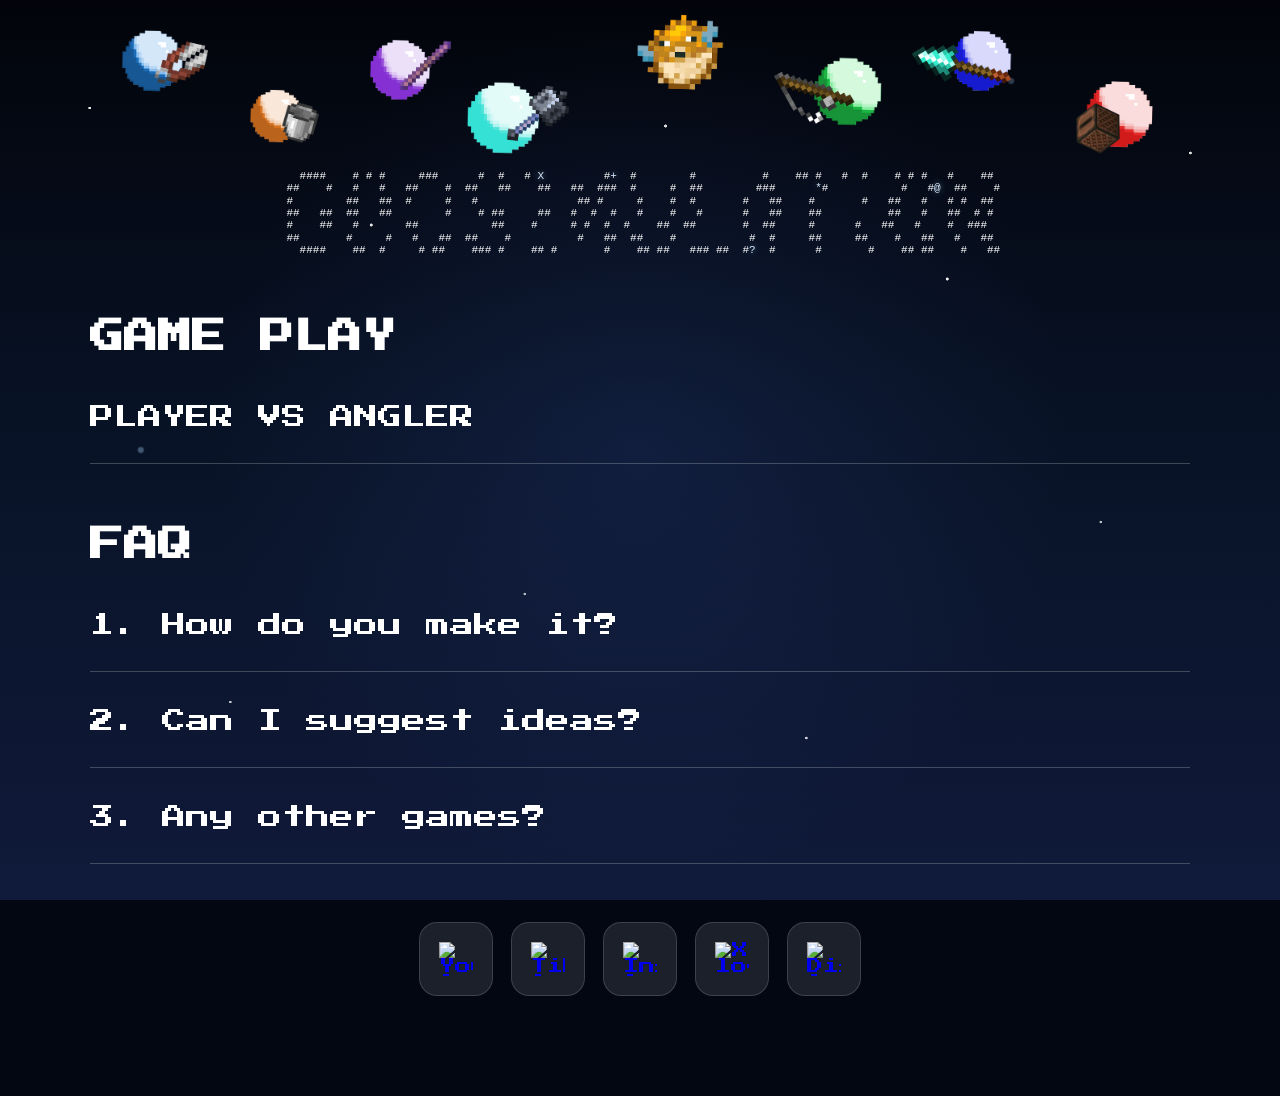
==== index.html @ 0b450ce5 "Update index.html" ====
<!DOCTYPE html>
<html lang="en">
<head>
  <meta charset="UTF-8">
  <meta name="viewport" content="width=device-width, initial-scale=1.0">
  <title>ooosimulation</title>
  <link rel="icon" type="image/png" href="favicon2.png">
  <link rel="preconnect" href="https://fonts.googleapis.com">
  <link rel="preconnect" href="https://fonts.gstatic.com" crossorigin>
  <link href="https://fonts.googleapis.com/css2?family=Press+Start+2P&display=swap" rel="stylesheet">

  <style>
    body {
      margin: 0;
      font-family: 'Press Start 2P', cursive;
      color: white;
      text-align: center;
      min-height: 100vh;
      background-color: #030712;
      background-image:
        radial-gradient(circle at 7% 12%, rgba(255,255,255,0.95) 0 1px, transparent 1.5px),
        radial-gradient(circle at 18% 78%, rgba(255,255,255,0.75) 0 1px, transparent 1.5px),
        radial-gradient(circle at 29% 25%, rgba(255,255,255,0.9) 0 1.2px, transparent 1.8px),
        radial-gradient(circle at 41% 66%, rgba(255,255,255,0.7) 0 1px, transparent 1.6px),
        radial-gradient(circle at 52% 14%, rgba(255,255,255,0.85) 0 1.3px, transparent 1.8px),
        radial-gradient(circle at 63% 82%, rgba(255,255,255,0.8) 0 1px, transparent 1.6px),
        radial-gradient(circle at 74% 31%, rgba(255,255,255,0.95) 0 1.2px, transparent 1.8px),
        radial-gradient(circle at 86% 58%, rgba(255,255,255,0.72) 0 1px, transparent 1.6px),
        radial-gradient(circle at 93% 17%, rgba(255,255,255,0.88) 0 1.1px, transparent 1.7px),
        radial-gradient(circle at 11% 50%, rgba(173,216,255,0.35) 0 2px, transparent 4px),
        radial-gradient(circle at 79% 9%, rgba(173,216,255,0.25) 0 2px, transparent 4px),
        radial-gradient(circle at 50% 50%, rgba(53, 80, 160, 0.18), transparent 55%),
        linear-gradient(to bottom, #02040a 0%, #081225 45%, #101a3a 100%);
      background-repeat: no-repeat;
      background-attachment: fixed;
      overflow-x: hidden;
      position: relative;
    }

    .shooting-star { position: fixed; width: 7px; height: 7px; background: white; border-radius: 50%; box-shadow: 0 0 10px rgba(255,255,255,0.9); opacity: 0; pointer-events: none; z-index: 1; }
    .star-1 { top: 10%; left: 78%; animation: shoot 4.2s linear infinite; animation-delay: 0.8s; }
    .star-2 { top: 22%; left: 35%; animation: shoot 5.1s linear infinite; animation-delay: 2.7s; }
    .star-3 { top: 6%; left: 58%; animation: shoot 6s linear infinite; animation-delay: 4.4s; }

    @keyframes shoot {
      0% { transform: translate(0, 0) scale(0.7); opacity: 0; }
      10% { opacity: 1; }
      35% { transform: translate(-520px, 340px) scale(1); opacity: 1; }
      45% { transform: translate(-620px, 420px) scale(0.9); opacity: 0; }
      100% { transform: translate(-620px, 420px) scale(0.9); opacity: 0; }
    }

    .container { max-width: 1100px; margin: 0 auto; padding: 10px 20px 80px; position: relative; z-index: 2; }
    .moon-image { max-width: 100%; display: block; margin: 0 auto 10px; }
    .ascii-wrap { width: 100%; overflow-x: auto; overflow-y: hidden; margin: 0 auto 52px; text-align: center; -webkit-overflow-scrolling: touch; }
    .ascii-logo { margin: 0 auto; color: #ffffff; text-align: left; white-space: pre; font-family: "Courier New", Courier, monospace; font-size: 11px; line-height: 1.12; display: inline-block; min-width: max-content; }
    .ascii-char { display: inline; color: #ffffff; }
    .ascii-char.glitching { color: #d8ebff; text-shadow: 0 0 6px rgba(170, 220, 255, 0.55); }
    .mobile-logo { display: none; margin: 0 auto 52px; font-size: 18px; line-height: 1.8; color: #ffffff; text-align: center; letter-spacing: 1px; text-shadow: 0 0 8px rgba(180, 220, 255, 0.25); }
    .section-title { font-size: 34px; margin: 58px 0 34px; color: #ffffff; text-align: left; line-height: 1.4; }
    .faq-area { text-align: left; margin-top: 26px; }
    
    details { margin-bottom: 28px; padding-bottom: 24px; border-bottom: 1px solid rgba(255,255,255,0.22); }
    summary { cursor: pointer; font-size: 24px; color: #ffffff; list-style: none; text-align: left; line-height: 1.8; }
    summary::-webkit-details-marker { display: none; }
    .faq-answer { margin-top: 18px; font-size: 15px; line-height: 2.1; color: #dbe4ff; text-align: left; }
    .faq-answer a { color: #ffffff; }

    .links { display: flex; flex-wrap: wrap; gap: 18px; justify-content: center; margin: 58px 0 20px; }
    .icon-link { width: 72px; height: 72px; border-radius: 18px; background: rgba(255,255,255,0.10); border: 1px solid rgba(255,255,255,0.15); display: flex; align-items: center; justify-content: center; text-decoration: none; transition: transform 0.2s ease, background 0.2s ease; }
    .icon-link:hover { transform: translateY(-4px); background: rgba(255,255,255,0.18); }
    .icon-link img { width: 34px; height: 34px; }

    /* ==== 게임 전용 CSS ==== */
    #gameWrapper { 
        width: 100%; max-width: 550px; margin: 20px auto 0; 
        background-color: #000;
        border: 4px solid #FFF; 
        border-radius: 10px;
        font-family: 'Press Start 2P', cursive;
        box-shadow: 0 0 20px rgba(255,255,255,0.15);
        overflow: hidden; 
    }
    #gameContainer { position: relative; width: 100%; display: flex; flex-direction: column; align-items: center; }
    #titleBar { 
        width: 100%; display: flex; justify-content: space-around; align-items: center; 
        background-color: #000; 
        padding: 15px 0; 
        border-bottom: 2px solid #555; 
        letter-spacing: 1px; 
    }
    .title-left { font-size: 18px; color: #22CC44; text-shadow: 2px 2px 0 #000; } 
    .title-vs { font-size: 14px; color: #FFFFFF; }
    .title-right { font-size: 18px; color: #88CCFF; text-shadow: 2px 2px 0 #000; } 
    
    #gameCanvas { 
        background-color: #000; 
        display: block; 
        width: 100%; height: auto; aspect-ratio: 1/1; 
        cursor: crosshair; 
        border: none; 
    }
    
    #statusBar { 
        width: 100%; 
        margin-top: 0; 
        padding: 15px 10px 10px; 
        border-top: 2px solid #555; 
        font-family: 'Press Start 2P', cursive; 
        color: #FFF; text-align: center; 
        display: flex; flex-direction: column; 
        line-height: 1.5; 
        box-sizing: border-box;
    }
    
    .status-hp { font-size: 11px; margin-bottom: 5px; text-shadow: 1px 1px 0 #000; }
    .status-effects { font-size: 9px; color: #CCC; }
    
    #startOverlay { 
        position: absolute; 
        top: 60px; 
        left: 0; width: 100%; height: calc(100% - 115px); 
        background-color: rgba(0, 0, 0, 0.9); 
        display: flex; flex-direction: column; align-items: center; justify-content: center; 
        z-index: 10; 
        border: none; 
        cursor: pointer;
    }
    .start-text { 
        color: #FFF; font-size: 18px; 
        animation: none; 
        text-align: center; line-height: 1.5; 
    }
    .start-sub { color: #BBB; font-size: 12px; margin-top: 20px; text-align: center; line-height: 1.5; padding: 0 10px;}
    
    .pc-only { 
        color: #FF6666; font-size: 14px; margin-top: 30px; letter-spacing: 1px; 
        animation: none; 
    }
    
    .controls-info { 
        color: #AAFFAA; font-size: 12px; margin-top: 30px; line-height: 2; 
        background-color: rgba(255,255,255,0.05); 
        padding: 15px; border-radius: 8px;
    }

    @media (max-width: 768px) {
      .container { padding: 10px 14px 70px; }
      .ascii-logo { font-size: 8px; line-height: 1.08; }
      .section-title { font-size: 26px; }
      summary { font-size: 18px; line-height: 1.7; }
      .faq-answer { font-size: 12px; line-height: 1.9; }
      .title-left, .title-right { font-size: 14px; }
      .start-text { font-size: 14px; }
      .pc-only { font-size: 10px; }
      .controls-info { font-size: 9px; }
    }
    @media (max-width: 480px) {
      .ascii-wrap { display: none; }
      .mobile-logo { display: block; }
      .links { gap: 14px; }
      .icon-link { width: 64px; height: 64px; }
      .icon-link img { width: 30px; height: 30px; }
    }
    @media (prefers-reduced-motion: reduce) {
      .shooting-star { animation: none !important; opacity: 0.4; }
    }
  </style>
</head>
<body>
  <div class="shooting-star star-1"></div>
  <div class="shooting-star star-2"></div>
  <div class="shooting-star star-3"></div>

  <div class="container">
    <img class="moon-image" src="deamoon2.png" alt="Moon image">

    <div class="ascii-wrap">
      <pre class="ascii-logo" id="asciiLogo"></pre>
    </div>

    <div class="mobile-logo">OOOSIMULATION</div>

    <h2 class="section-title">GAME PLAY</h2>
    <div class="faq-area">
      <details id="gameDetails">
        <summary>PLAYER VS ANGLER</summary> 
        <div class="faq-answer">
          <div id="gameWrapper">
            <div id="gameContainer">
                <div id="titleBar">
                    <div class="title-left">STICK (YOU)</div>
                    <div class="title-vs">VS</div>
                    <div class="title-right">ANGLER (CPU)</div>
                </div>
                <div id="startOverlay">
                    <div class="start-text">CLICK TO START</div>
                    <div class="start-sub">Stick VS Angler</div>
                    <div class="pc-only">* CURRENTLY PC ONLY *</div>
                    <div class="controls-info">[WASD]: Move<br><br>[J]: Auto-Charge Attack</div>
                </div>
                <canvas id="gameCanvas" width="550" height="550"></canvas>
                <div id="statusBar"></div>
            </div>
          </div>
        </div>
      </details>
    </div>

    <h2 class="section-title">FAQ</h2>
    <div class="faq-area">
      <details>
        <summary>1. How do you make it?</summary>
        <div class="faq-answer">
          I made it using HTML and JavaScript.
        </div>
      </details>

      <details>
        <summary>2. Can I suggest ideas?</summary>
        <div class="faq-answer">
          Of course. Please share your ideas on my <a href="https://discord.gg/u9Z475AxYY" target="_blank" rel="noopener noreferrer">Discord</a>.
        </div>
      </details>
      
      <details>
        <summary>3. Any other games?</summary>
        <div class="faq-answer">
          Yes, there is. You can play it on <a href="https://discord.gg/u9Z475AxYY" target="_blank" rel="noopener noreferrer">Discord</a>.
        </div>
      </details>
      
    </div>

    <div class="links">
      <a class="icon-link" href="https://www.youtube.com/@OOOsimulation" target="_blank" rel="noopener noreferrer" aria-label="YouTube">
        <img src="https://cdn.simpleicons.org/youtube/white" alt="YouTube logo">
      </a>
      <a class="icon-link" href="https://www.tiktok.com/@ooosimulation" target="_blank" rel="noopener noreferrer" aria-label="TikTok">
        <img src="https://cdn.simpleicons.org/tiktok/white" alt="TikTok logo">
      </a>
      <a class="icon-link" href="https://www.instagram.com/ooosimulation/" target="_blank" rel="noopener noreferrer" aria-label="Instagram">
        <img src="https://cdn.simpleicons.org/instagram/white" alt="Instagram logo">
      </a>
      <a class="icon-link" href="https://x.com/ooosimulation" target="_blank" rel="noopener noreferrer" aria-label="X (Twitter)">
        <img src="https://cdn.simpleicons.org/x/white" alt="X logo">
      </a>
      <a class="icon-link" href="https://discord.gg/u9Z475AxYY" target="_blank" rel="noopener noreferrer" aria-label="Discord">
        <img src="https://cdn.simpleicons.org/discord/white" alt="Discord logo">
      </a>
    </div>
  </div>

  <script>
    // ===== ASCII 텍스트 (코드 들여쓰기 문제를 방지하기 위해 배열 사용) =====
    const asciiText = [
      "  #####    #####    #####    #####   #####  ##   ##  ##   ##  ##        ##    #####  #####   #####   ##   ##",
      " ##   ##  ##   ##  ##   ##  ##   ##    ##   ### ###  ##   ##  ##       ####      ##     ##   ##   ##  ###  ##",
      " ##   ##  ##   ##  ##   ##  ##         ##   #######  ##   ##  ##      ##  ##    ##     ##   ##   ##  #### ##",
      " ##   ##  ##   ##  ##   ##   #####     ##   #######  ##   ##  ##      ######    ##     ##   ##   ##  ## ####",
      " ##   ##  ##   ##  ##   ##      ##    ##   ## # ##  ##   ##  ##      ##  ##    ##     ##   ##   ##  ##  ###",
      " ##   ##  ##   ##  ##   ##  ##   ##    ##   ##   ##  ##   ##  ##      ##  ##    ##     ##   ##   ##  ##   ##",
      "  #####    #####    #####    #####   #####  ##   ##   #####   ######  ##  ##    ##    #####   #####   ##   ##"
    ].join('\n');

    const asciiLogo = document.getElementById('asciiLogo');
    const glitchChars = ['#', '@', '%', '&', '*', '+', '?', 'X'];
    const targets = [];

    // ===== ASCII 빌드 함수 =====
    function buildAscii() {
      asciiLogo.innerHTML = '';
      targets.length = 0;
      for (const ch of asciiText) {
        if (ch === '\n') { 
          asciiLogo.appendChild(document.createTextNode('\n')); 
          continue; 
        }
        const span = document.createElement('span');
        span.className = 'ascii-char'; 
        
        if (ch !== ' ') {
          span.textContent = ' '; // 처음엔 # 부분을 빈칸으로 숨김
          span.dataset.original = ch;
          targets.push(span);
        } else {
          span.textContent = ' '; 
        }
        asciiLogo.appendChild(span);
      }
    }

    // ===== 수정된 글리치 함수 (빈칸 우선 채우기) =====
    function glitchOne() {
      if (window.innerWidth <= 480 || !targets.length) return;
      
      // 아직 '#'이 채워지지 않은(빈칸인) 요소들을 먼저 찾습니다.
      const emptyTargets = targets.filter(t => t.textContent === ' ');
      
      let target;
      if (emptyTargets.length > 0) {
        // 아직 채워지지 않은 빈 공간이 있다면, 그 중에서 우선적으로 랜덤 선택
        target = emptyTargets[Math.floor(Math.random() * emptyTargets.length)];
      } else {
        // 모두 채워졌다면, 전체 중에서 랜덤하게 선택하여 계속해서 글리치 효과 유지
        target = targets[Math.floor(Math.random() * targets.length)];
      }

      const original = target.dataset.original;
      
      target.textContent = glitchChars[Math.floor(Math.random() * glitchChars.length)];
      target.classList.add('glitching');
      
      setTimeout(() => { 
        target.textContent = original; // 원래 글자('#')로 고정
        target.classList.remove('glitching'); 
      }, 40); // 120 -> 40으로 수정되어 애니메이션 스냅 속도 증가
    }

    buildAscii();
    setInterval(() => {
      // 랜덤 호출 횟수를 기존 (2~4회)에서 (6~12회)로 3배 늘려 생성 속도 3배 증가
      const times = Math.random() < 0.5 ? 6 : 12;
      for (let i = 0; i < times; i++) setTimeout(glitchOne, i * 8); // 간격을 줄여 한 프레임 내에 처리
    }, 100);

    // ===== GAME SCRIPT =====
    const canvas = document.getElementById("gameCanvas"), ctx = canvas.getContext("2d");
    const loadImg = s => { let i = new Image(); i.src = s; return i; };
    const stickImg = loadImg("knockback stick.gif"), fishBucketImg = loadImg('fish bucket.png'), snowImg = loadImg('snow.png'), lavaImg = loadImg('lava.png');
    const fishingImg = loadImg('fishing.png'), fishing2Img = loadImg('fishing2.png');
    
    const loadSnd = s => new Audio(s);
    const chargeSound = loadSnd("spear charging.mp3"), hitSound = loadSnd("baseball.mp3"), swingSound = loadSnd("swing.mp3"), throwSound = loadSnd("through2.mp3"), breakSound = loadSnd("break2.mp3"), poisonSound = loadSnd("poison.mp3"), freezeSound = loadSnd("freeze.mp3");
    const anglerMp3 = loadSnd('angler.mp3');
    
    const readySound = loadSnd("ready.mp3");
    const fightSound = loadSnd("fight.mp3");

    let audioCtx;
    function playExternalSound(audioObj, vol) { if(!audioObj) return; let snd = audioObj.cloneNode(); snd.volume = vol; snd.play().catch(e => {}); }
    const playCustomSound = o => { if(o){ o.currentTime=0; o.play().catch(e=>{}); } };
    const stopCustomSound = o => { if(o){ o.pause(); o.currentTime=0; } };
    const playEffectSound = o => { if(o){ let c = o.cloneNode(true); c.volume=1.0; c.play().catch(e=>{}); } };
    const initAudio = () => { if(!audioCtx) audioCtx = new (window.AudioContext || window.webkitAudioContext)(); };

    function playSound(type) {
        if(!audioCtx) return null;
        let osc = audioCtx.createOscillator(), gain = audioCtx.createGain(), t = audioCtx.currentTime;
        const setS = (ty, f1, f2, g1, g2, d) => { osc.type=ty; osc.frequency.setValueAtTime(f1,t); osc.frequency.exponentialRampToValueAtTime(f2,t+d); gain.gain.setValueAtTime(g1,t); gain.gain.exponentialRampToValueAtTime(g2,t+d); };
        if(type==='hit') setS("sawtooth", 250, 50, 0.2, 0.01, 0.1);
        else if(type==='bounce') setS("sine", 200, 80, 0.05, 0.001, 0.1);
        else if(type==='heavyHit') setS("sawtooth", 120, 10, 0.5, 0.01, 0.4);
        else if(type==='death') setS("square", 100, 10, 0.3, 0.01, 0.5);
        osc.connect(gain); gain.connect(audioCtx.destination); osc.start(); osc.stop(t+0.5); return null;
    }

    const defaultSpeed = 2.5, MAX_HP = 100, COLLISION_DMG = 0.7; 
    let frameCount = 0, particles = [], projectiles = [], pools = [], hitStopTimer = 0, collisionCooldown = 0; 
    let isStarted = false, startDelayTimer = 250; 
    let animationId = null;

    let lastTime = 0;
    let accumulator = 0;
    const LOGIC_HZ = 165;
    const logicStep = 1000 / LOGIC_HZ;

    let isGameOver = false;
    let isWin = false;
    let gameStartTime = 0;
    let finalClearTime = 0;
    let unlockedAchievements = []; 

    const keys = { w: false, a: false, s: false, d: false };

    const formatTime = ms => {
        let t = Math.floor(ms);
        let m = Math.floor(t / 60000).toString().padStart(2, '0');
        let s = Math.floor((t % 60000) / 1000).toString().padStart(2, '0');
        let msPart = Math.floor((t % 1000) / 10).toString().padStart(2, '0');
        return `${m}:${s}.${msPart}`;
    };

    const spawnP = (x, y, c, sm, isD) => {
        let cnt = isD ? 50 : 20 * sm; if(isD) playSound('death');
        for(let i=0; i<cnt; i++) particles.push({ x, y, dx:(Math.random()-0.5)*(isD?15:12*sm), dy:(Math.random()-0.5)*(isD?15:12*sm), life:(isD?40:20)+Math.random()*(isD?30:15*sm), size:(Math.random()*(isD?6:4)+2)*sm, color:c||"#FFF" });
    };
    const createHitEffect = (x, y, c=null, sm=1) => spawnP(x,y,c,sm,false);
    const createDeathEffect = (x, y, c) => spawnP(x,y,c,1,true);

    class BucketProjectile {
        constructor(sx,sy,tx,ty,t,tye) { this.x=sx; this.y=sy; this.targetX=tx; this.targetY=ty; this.targetEnemy=t; this.type=tye; let a=Math.atan2(ty-sy,tx-sx); this.speed=5; this.dx=Math.cos(a)*5; this.dy=Math.sin(a)*5; this.spin=0; this.isDead=false; }
        update() { this.x+=this.dx; this.y+=this.dy; this.spin+=0.2; if(Math.hypot(this.targetX-this.x, this.targetY-this.y)<this.speed) { this.isDead=true; pools.push(new BucketPool(this.targetX, this.targetY, this.targetEnemy, this.type)); playEffectSound(breakSound); } }
        draw() { ctx.save(); ctx.translate(this.x, this.y); ctx.rotate(this.spin); let i=this.type===1?fishBucketImg:(this.type===2?snowImg:lavaImg); if(i.complete&&i.naturalWidth>0) ctx.drawImage(i,-42.5,-42.5,85,85); else { ctx.fillStyle=this.type===1?"#4AA0":(this.type===2?"#FFF":"#F40"); ctx.beginPath(); ctx.arc(0,0,42.5,0,Math.PI*2); ctx.fill(); } ctx.restore(); }
    }
    
    class BucketPool {
        constructor(x,y,t,tye) { this.x=x; this.y=y; this.target=t; this.type=tye; this.radius=0; this.life=720; this.pulse=0; this.pixelSize=15; }
        update() {
            this.radius += this.radius<55?3:0.15; this.life--; this.pulse+=0.15; let t=this.target;
            if(t && !t.isDead && !t.isInvincible && this.radius>5 && Math.hypot(t.x-this.x, t.y-this.y) < this.radius+t.radius) {
                if(this.type===1) { t.hp-=0.015; t.poisonTimer=180; } else if(this.type===2) { t.hp-=0.01; t.snowSlowTimer=15; if(t.freezeTimer<=0 && ++t.freezeAccum>55) { t.freezeTimer=120; t.freezeAccum=-40; } } else { t.hp-=0.025; t.burnTimer=180; t.slowTimer=15; }
            }
        }
        draw() {
            if(this.radius<=0.1) return; ctx.save(); ctx.globalAlpha=Math.min(1, this.life/60);
            let cr=Math.max(0.1, this.radius+Math.sin(this.pulse)*2), ps=this.pixelSize, gs=-Math.floor(cr/ps)*ps, ge=Math.floor(cr/ps)*ps;
            for(let px=gs; px<=ge; px+=ps) for(let py=gs; py<=ge; py+=ps) {
                let d=Math.hypot(px,py); if(d<=cr) { let nz=Math.sin(px*0.1+this.pulse)+Math.cos(py*0.1-this.pulse)>0;
                    if(this.type===1) ctx.fillStyle=d<cr*0.3?(nz?"#8F4":"#4A0"):d<cr*0.7?(nz?"#2C4":"#180"):(nz?"#160":"#040");
                    else if(this.type===2) ctx.fillStyle=d<cr*0.3?(nz?"#FFF":"#EEF"):d<cr*0.7?(nz?"#CEF":"#ADF"):(nz?"#8CF":"#5AF");
                    else ctx.fillStyle=d<cr*0.3?(nz?"#FFA":"#FC0"):d<cr*0.7?(nz?"#F80":"#D50"):(nz?"#C20":"#810"); ctx.fillRect(this.x+px, this.y+py, ps, ps);
                }
            } ctx.restore();
        }
    }

    class Ball {
        constructor(x, y, color, darkColor, isBlue) {
            this.x=x; this.y=y; this.isBlue=isBlue; this.dx=isBlue?-defaultSpeed:defaultSpeed; this.dy=(isBlue?-defaultSpeed:defaultSpeed)*0.8;
            this.radius=45; this.color=color; this.darkColor=darkColor; 
            this.hp = isBlue ? 300 : 100;
            this.isDead=false;
            this.electrifiedTimer=0; this.isPinned=false;
            this.angle=Math.atan2(this.dy,this.dx); this.angleToEnemy=0; this.isInvincible=false; this.weapon=null; this.stickState='idle'; this.stickTimer=0; this.stickAngleOffset=Math.PI/4; this.swingTrails=[]; this.freeHandLerp=0; this.isKnockedBack=false; this.bounceCount=0;
            this.poisonTimer=0; this.burnTimer=0; this.slowTimer=0; this.snowSlowTimer=0; this.freezeTimer=0; this.freezeAccum=0; this.activePoisonSound=null; this.activeFreezeSound=null;

            this.triggerAttack = false;

            if (this.isBlue) {
                this.hook = { state: 0, x: this.x, y: this.y, dx: 0, dy: 0, path: [], pauseTimer: 0, life: 0, cooldown: 120 };
                this.hookAngle = Math.random() * Math.PI * 2;
            }
        }
        draw() {
            if(this.isDead) return;
            if(this.weapon==='knockback_stick') {
                let bsa=this.angle+this.stickAngleOffset;
                for(let t of this.swingTrails) { ctx.save(); ctx.globalAlpha=(t.life/15)*0.4; ctx.translate(this.x,this.y); ctx.rotate(t.angle); ctx.translate(0,35); ctx.rotate(Math.PI/4); ctx.drawImage(stickImg,5,-120,110,110); ctx.restore(); }
                ctx.save(); ctx.translate(this.x, this.y); ctx.rotate(bsa); 
                if(this.stickState==='charging') {
                    let cr=this.stickTimer/180; ctx.shadowColor="#B040FF"; ctx.shadowBlur=15+cr*30; ctx.beginPath(); ctx.arc(80,35,15+Math.random()*25*cr,0,Math.PI*2); ctx.fillStyle=`rgba(180,50,255,${cr*0.8})`; ctx.fill(); ctx.lineWidth=2;
                    for(let i=0;i<5;i++) { let ea=Math.random()*Math.PI*2, ed=70-cr*50; ctx.beginPath(); ctx.moveTo(80+Math.cos(ea)*ed, 35+Math.sin(ea)*ed); ctx.lineTo(80,35); ctx.strokeStyle=`rgba(220,100,255,${Math.random()*cr})`; ctx.stroke(); }
                } else ctx.shadowBlur=0;
                ctx.save(); ctx.translate(0,35); ctx.rotate(Math.PI/4); ctx.drawImage(stickImg,5,-120,110,110); ctx.restore();
                ctx.fillStyle=this.color; ctx.strokeStyle=this.darkColor; ctx.lineWidth=3; ctx.beginPath(); ctx.arc(45,35,12,0,Math.PI*2); ctx.fill(); ctx.stroke(); ctx.beginPath(); ctx.arc(45+(75-45)*this.freeHandLerp, -35+(35+35)*this.freeHandLerp, 12, 0, Math.PI*2); ctx.fill(); ctx.stroke(); ctx.restore(); 
            }
            ctx.save(); ctx.translate(this.x, this.y); 
            if(this.poisonTimer>0) { ctx.shadowBlur=20; ctx.shadowColor="#4A0"; ctx.fillStyle="rgba(68,170,0,0.4)"; ctx.beginPath(); ctx.arc(0,0,this.radius+6,0,Math.PI*2); ctx.fill(); ctx.shadowBlur=0; }
            ctx.save(); ctx.rotate(this.angle); ctx.beginPath(); ctx.arc(0,0,this.radius,0,Math.PI*2); ctx.fillStyle=this.color; ctx.fill(); ctx.lineWidth=3; ctx.strokeStyle=this.darkColor; ctx.stroke(); ctx.closePath();
            if(this.burnTimer>0 && frameCount%10<5) { ctx.fillStyle="rgba(255,136,0,0.4)"; ctx.beginPath(); ctx.arc(0,0,this.radius,0,Math.PI*2); ctx.fill(); }
            
            ctx.rotate(-this.angle); ctx.font="14px 'Press Start 2P', cursive"; ctx.textAlign="center"; ctx.textBaseline="middle"; ctx.lineWidth=3; ctx.strokeStyle="#000"; let dHp=Math.ceil(Math.max(this.hp,0)); ctx.strokeText(dHp,0,0); ctx.fillStyle="#FFF"; ctx.fillText(dHp,0,0); ctx.restore(); 
            ctx.restore(); 
            
            if(this.electrifiedTimer>0) {
                ctx.save(); ctx.translate(this.x, this.y); ctx.shadowBlur=15; ctx.shadowColor='#ffa'; ctx.strokeStyle='#fff';
                if(Math.random()>0.3) for(let i=0;i<4;i++) {
                    let ow=Math.random()*2+1, cx=(Math.random()-0.5)*this.radius*1.8, cy=(Math.random()-0.5)*this.radius*1.8, p=[{x:cx,y:cy}];
                    for(let j=0;j<3;j++){ cx+=(Math.random()-0.5)*40; cy+=(Math.random()-0.5)*40; p.push({x:cx,y:cy}); }
                    const dl = (w,c) => { ctx.beginPath(); ctx.lineWidth=w; ctx.strokeStyle=c; ctx.moveTo(p[0].x,p[0].y); for(let k=1;k<p.length;k++) ctx.lineTo(p[k].x,p[k].y); ctx.stroke(); };
                    dl(ow,'#fff'); dl(ow*0.45,'#ff0');
                }
                if(Math.random()>0.5){ ctx.globalCompositeOperation="lighter"; ctx.fillStyle="rgba(255,255,100,0.15)"; ctx.beginPath(); ctx.arc(0,0,this.radius+Math.random()*15,0,Math.PI*2); ctx.fill(); } ctx.restore();
            }
            if(this.freezeTimer>0) {
                ctx.save(); ctx.translate(this.x, this.y); ctx.fillStyle="rgba(150,220,255,0.75)"; ctx.strokeStyle="#FFF"; ctx.lineWidth=3; ctx.beginPath(); let r=this.radius+18; ctx.moveTo(0,-r*1.1); ctx.lineTo(r*0.6,-r*0.8); ctx.lineTo(r*1.1,-r*0.2); ctx.lineTo(r*0.9,r*0.5); ctx.lineTo(r*0.5,r*1.1); ctx.lineTo(-r*0.4,r*0.9); ctx.lineTo(-r*1.0,r*0.3); ctx.lineTo(-r*0.8,-r*0.6); ctx.closePath(); ctx.fill(); ctx.stroke();
                ctx.lineWidth=1.5; ctx.strokeStyle="rgba(255,255,255,0.6)"; ctx.beginPath(); ctx.moveTo(0,-r*1.1); ctx.lineTo(0,0); ctx.stroke(); ctx.beginPath(); ctx.moveTo(r*1.1,-r*0.2); ctx.lineTo(0,0); ctx.stroke(); ctx.beginPath(); ctx.moveTo(-r*1.0,r*0.3); ctx.lineTo(0,0); ctx.stroke(); ctx.restore();
            }

            if (this.isBlue) {
                let tipOffAngle = this.hookAngle - 0.25; 
                let tipX = this.x + Math.cos(tipOffAngle) * 75; 
                let tipY = this.y + Math.sin(tipOffAngle) * 75;
                
                if (this.hook && this.hook.state !== 0) {
                    ctx.beginPath(); ctx.moveTo(tipX, tipY);
                    for(let i = 0; i < this.hook.path.length; i++) { ctx.lineTo(this.hook.path[i].x, this.hook.path[i].y); }
                    ctx.lineTo(this.hook.x, this.hook.y);
                    ctx.strokeStyle = "#FFF"; ctx.lineWidth = 2; ctx.stroke();
                    ctx.beginPath(); ctx.arc(this.hook.x, this.hook.y, 11, 0, Math.PI * 2);
                    ctx.fillStyle = "#AAA"; ctx.fill(); ctx.lineWidth = 2; ctx.strokeStyle = "#000"; ctx.stroke();
                }

                ctx.save(); ctx.translate(this.x, this.y); ctx.rotate(this.hookAngle);
                ctx.save(); ctx.translate(15, -25); ctx.rotate(Math.PI / 8);
                let rodSize = 85; 
                let img = (this.hook && this.hook.state === 0) ? fishingImg : fishing2Img;
                if (img.complete && img.naturalWidth > 0) { 
                    ctx.rotate(Math.PI / 4); ctx.drawImage(img, 0, -rodSize, rodSize, rodSize); 
                } else { ctx.fillStyle = "#A52A2A"; ctx.fillRect(0, -rodSize, 4, rodSize); }
                ctx.restore(); ctx.restore();
            }
        }
        update(enemy) {
            if(this.hp<=0 && !this.isDead) {
                this.isDead=true; if(this.stickState==='charging') stopCustomSound(chargeSound);
                if(this.activePoisonSound){ this.activePoisonSound.pause(); this.activePoisonSound=null; } if(this.activeFreezeSound){ this.activeFreezeSound.pause(); this.activeFreezeSound=null; }
                createDeathEffect(this.x, this.y, this.color); return; 
            }
            if(this.isDead) return;

            if(enemy && !enemy.isDead) { this.isInvincible=false; }
            else {
                this.angleToEnemy+=0.02; this.isInvincible=true; this.poisonTimer=this.burnTimer=this.slowTimer=this.snowSlowTimer=this.freezeTimer=this.freezeAccum=0;
                if(this.activePoisonSound){ this.activePoisonSound.pause(); this.activePoisonSound.currentTime=0; this.activePoisonSound=null; }
                if(this.activeFreezeSound){ this.activeFreezeSound.pause(); this.activeFreezeSound.currentTime=0; this.activeFreezeSound=null; }
            }

            for(let i=this.swingTrails.length-1; i>=0; i--) if(--this.swingTrails[i].life<=0) this.swingTrails.splice(i,1);
            if(this.poisonTimer>0) {
                this.poisonTimer--; if(!this.isInvincible) this.hp-=0.015;
                if(frameCount%6===0) particles.push({x:this.x+(Math.random()-0.5)*this.radius*1.5, y:this.y+(Math.random()-0.5)*this.radius, dx:(Math.random()-0.5), dy:-1.5-Math.random()*1.5, life:25+Math.random()*10, size:Math.random()*5+3, color:"rgba(68,170,0,0.8)"});
                if(!this.activePoisonSound) { this.activePoisonSound=poisonSound.cloneNode(); this.activePoisonSound.loop=true; this.activePoisonSound.play().catch(e=>{}); }
            } else if(this.activePoisonSound) { this.activePoisonSound.pause(); this.activePoisonSound.currentTime=0; this.activePoisonSound=null; }
            if(this.burnTimer>0) { this.burnTimer--; if(!this.isInvincible) this.hp-=0.02; if(frameCount%15===0) createHitEffect(this.x,this.y,"#F80",0.5); }
            if(this.snowSlowTimer>0) this.snowSlowTimer--; if(this.slowTimer>0) this.slowTimer--;
            if(this.electrifiedTimer>0) { this.electrifiedTimer--; if(this.electrifiedTimer%60===0) this.hp-=1; }
            if(this.freezeTimer>0) {
                this.freezeTimer--; if(!this.activeFreezeSound) { this.activeFreezeSound=freezeSound.cloneNode(); this.activeFreezeSound.loop=true; this.activeFreezeSound.play().catch(e=>{}); }
                if(this.weapon==='knockback_stick'&&this.stickState==='charging') { this.stickState='idle'; this.stickTimer=0; stopCustomSound(chargeSound); }
            } else if(this.activeFreezeSound) { this.activeFreezeSound.pause(); this.activeFreezeSound.currentTime=0; this.activeFreezeSound=null; }
            if(this.freezeAccum>0 && frameCount%3===0) this.freezeAccum--;

            if(this.isPinned) { this.dx=0; this.dy=0; if(this.stickState==='charging'||this.stickState==='swinging'){stopCustomSound(chargeSound);} this.stickState='idle'; this.stickTimer=0; }

            let amIPulled = (enemy && enemy.isBlue && enemy.hook && enemy.hook.state === 2);

            if (amIPulled && !this.isBlue) {
                if (this.stickState === 'charging' || this.stickState === 'swinging') {
                    this.stickState = 'idle';
                    this.stickTimer = 0;
                    this.triggerAttack = false;
                    stopCustomSound(chargeSound);
                }
            }

            // =============== 1P (STICK) ===============
            if (!this.isBlue && !this.isKnockedBack && this.freezeTimer <= 0 && !this.isPinned) {
                let ax = 0, ay = 0;
                let speedMulti = (this.snowSlowTimer > 0 || this.slowTimer > 0) ? 0.45 : 1;
                
                if (keys.w) ay -= defaultSpeed * speedMulti;
                if (keys.s) ay += defaultSpeed * speedMulti;
                if (keys.a) ax -= defaultSpeed * speedMulti;
                if (keys.d) ax += defaultSpeed * speedMulti;

                if (ax !== 0 && ay !== 0) {
                    let len = Math.hypot(ax, ay);
                    ax = (ax / len) * defaultSpeed * speedMulti;
                    ay = (ay / len) * defaultSpeed * speedMulti;
                }

                this.dx = ax;
                this.dy = ay;

                if (ax !== 0 || ay !== 0) {
                    this.angleToEnemy = Math.atan2(ay, ax);
                } else if (enemy && !enemy.isDead) {
                    this.angleToEnemy = Math.atan2(enemy.y - this.y, enemy.x - this.x);
                }

                let diff = this.angleToEnemy - this.angle; 
                while(diff<-Math.PI) diff+=Math.PI*2; while(diff>Math.PI) diff-=Math.PI*2;
                this.angle += diff * (this.stickState==='charging'?0.3:0.15);

                if (this.weapon === 'knockback_stick') {
                    this.freeHandLerp = this.stickState === 'charging' ? Math.min(1, this.freeHandLerp + 0.15) : Math.max(0, this.freeHandLerp - 0.15);
                    
                    if (this.stickState === 'idle') {
                        if (this.triggerAttack) {
                            this.stickState = 'charging';
                            this.stickTimer = 0;
                            playCustomSound(chargeSound);
                            this.triggerAttack = false;
                        } else {
                            this.stickAngleOffset += (0 - this.stickAngleOffset) * 0.1;
                        }
                    } else if (this.stickState === 'charging') {
                        this.stickTimer++;
                        let chargeMax = 180; 
                        this.stickAngleOffset += (-Math.PI * 0.75 - this.stickAngleOffset) * 0.05 + (Math.random() - 0.5) * 0.15 * (this.stickTimer / chargeMax);
                        
                        if (this.stickTimer >= chargeMax) {
                            this.stickState = 'swinging';
                            this.stickTimer = 0;
                            stopCustomSound(chargeSound);
                            playCustomSound(swingSound);
                        }
                    } else if (this.stickState === 'swinging') {
                        this.stickTimer++;
                        let prog = this.stickTimer / 12;
                        this.stickAngleOffset = -Math.PI * 0.75 + (Math.PI * 1.35) * Math.sin(prog * Math.PI / 2);
                        this.swingTrails.push({ angle: this.angle + this.stickAngleOffset, life: 15 });

                        if (this.stickTimer === 6 && enemy && !enemy.isDead && !enemy.isKnockedBack) {
                            if (Math.hypot(enemy.x - this.x, enemy.y - this.y) < this.radius + 165 && Math.abs(diff) < Math.PI / 2) {
                                enemy.isKnockedBack = true;
                                enemy.bounceCount = 7;
                                enemy.dx = Math.cos(this.angle) * 35;
                                enemy.dy = Math.sin(this.angle) * 35;
                                enemy.hp -= 15;
                                createHitEffect(enemy.x, enemy.y, "#B040FF", 3);
                                playCustomSound(hitSound);
                                hitStopTimer = 25;
                            }
                        }
                        if (this.stickTimer >= 12) {
                            this.stickState = 'cooldown';
                            this.stickTimer = 0;
                        }
                    } else if (this.stickState === 'cooldown') {
                        this.stickTimer++;
                        if (this.stickTimer > 30) this.stickAngleOffset += (0 - this.stickAngleOffset) * 0.05;
                        if (this.stickTimer > 600) { 
                            this.stickState = 'idle';
                            this.stickTimer = 0;
                        }
                    }
                }
            }

            // =============== AI (ANGLER) ===============
            if (this.isBlue) {
                if(enemy && !enemy.isDead) this.angleToEnemy = Math.atan2(enemy.y-this.y, enemy.x-this.x);
                let diff = this.angleToEnemy - this.angle; while(diff<-Math.PI) diff+=Math.PI*2; while(diff>Math.PI) diff-=Math.PI*2;
                if(!this.isKnockedBack && this.freezeTimer<=0) this.angle += diff*0.15;

                if (enemy && !enemy.isDead) {
                    let h = this.hook;
                    if (h.state === 0) {
                        if (h.cooldown > 0) h.cooldown--;
                        this.hookAngle += 0.025; 
                        let tipOffAngle = this.hookAngle - 0.25;
                        h.x = this.x + Math.cos(tipOffAngle) * 75; h.y = this.y + Math.sin(tipOffAngle) * 75;

                        if (h.cooldown <= 0) {
                            h.state = 1; h.life = 0; h.pauseTimer = 0; h.path = [];
                            let aimAngle = this.hookAngle;
                            let speed = 8; h.dx = Math.cos(aimAngle) * speed; h.dy = Math.sin(aimAngle) * speed;
                            playExternalSound(anglerMp3, 0.5);
                        }
                    } else if (h.state === 1) {
                        h.x += h.dx; h.y += h.dy; h.life++;
                        let hitWall = false;
                        if (h.x <= 0) { h.x = 0; h.dx *= -1; hitWall = true; }
                        else if (h.x >= canvas.width) { h.x = canvas.width; h.dx *= -1; hitWall = true; }
                        if (h.y <= 0) { h.y = 0; h.dy *= -1; hitWall = true; }
                        else if (h.y >= canvas.height) { h.y = canvas.height; h.dy *= -1; hitWall = true; }
                        
                        if (hitWall) {
                            h.path.push({x: h.x, y: h.y});
                            createHitEffect(h.x, h.y, "#AAAAAA"); playSound('bounce');
                        } else if (Math.hypot(h.x - enemy.x, h.y - enemy.y) < enemy.radius) {
                            h.state = 2; playSound('hit');
                        } else if (h.life > 450) { h.state = 3; }
                    } else if (h.state === 2) { 
                        if (h.pauseTimer > 0) {
                            h.pauseTimer--;
                            if(h.pauseTimer % 3 === 0) createHitEffect(enemy.x, enemy.y, "#FF3333", 0.5);
                        } else {
                            let targetX, targetY;
                            if (h.path.length > 0) { targetX = h.path[h.path.length - 1].x; targetY = h.path[h.path.length - 1].y; } 
                            else { let tipOffAngle = this.hookAngle - 0.25; targetX = this.x + Math.cos(tipOffAngle) * 75; targetY = this.y + Math.sin(tipOffAngle) * 75; }
                            
                            let pullAngle = Math.atan2(targetY - h.y, targetX - h.x);
                            let distToTarget = Math.hypot(targetX - h.x, targetY - h.y);
                            let pullSpeed = 15; 
                            
                            if (distToTarget <= pullSpeed) {
                                if (h.path.length > 0) {
                                    h.x = targetX; h.y = targetY; h.path.pop(); 
                                    enemy.hp -= 7.0; h.pauseTimer = 10;
                                    createHitEffect(h.x, h.y, "#FF4444", 2); playSound('heavyHit'); hitStopTimer = 15;
                                } else {
                                    h.x += Math.cos(pullAngle) * distToTarget; h.y += Math.sin(pullAngle) * distToTarget;
                                    if (h.path.length === 0 && Math.hypot(this.x - h.x, this.y - h.y) < this.radius + enemy.radius + 15) {
                                        h.state = 0; h.cooldown = 600; enemy.hp -= 2.0;
                                        createHitEffect(enemy.x, enemy.y, "#FF3333"); playSound('hit');
                                        let pushAngle = Math.atan2(enemy.y - this.y, enemy.x - this.x);
                                        enemy.dx = Math.cos(pushAngle) * 12; enemy.dy = Math.sin(pushAngle) * 12;
                                        this.dx = Math.cos(pushAngle + Math.PI) * 4; this.dy = Math.sin(pushAngle + Math.PI) * 4;
                                        hitStopTimer = 10; collisionCooldown = 15; 
                                    }
                                }
                            } else { h.x += Math.cos(pullAngle) * pullSpeed; h.y += Math.sin(pullAngle) * pullSpeed; }

                            enemy.x = h.x; enemy.y = h.y;
                            if (enemy.x + enemy.radius > canvas.width) { enemy.x = canvas.width - enemy.radius; }
                            if (enemy.x - enemy.radius < 0) { enemy.x = enemy.radius; }
                            if (enemy.y + enemy.radius > canvas.height) { enemy.y = canvas.height - enemy.radius; }
                            if (enemy.y - enemy.radius < 0) { enemy.y = enemy.radius; }
                        }
                    } else if (h.state === 3) { 
                        let targetX, targetY;
                        if (h.path.length > 0) { targetX = h.path[h.path.length - 1].x; targetY = h.path[h.path.length - 1].y; } 
                        else { let tipOffAngle = this.hookAngle - 0.25; targetX = this.x + Math.cos(tipOffAngle) * 75; targetY = this.y + Math.sin(tipOffAngle) * 75; }
                        
                        let pullAngle = Math.atan2(targetY - h.y, targetX - h.x);
                        let distToTarget = Math.hypot(targetX - h.x, targetY - h.y);
                        let pullSpeed = 18; 
                        
                        if (distToTarget <= pullSpeed) {
                            h.x = targetX; h.y = targetY;
                            if (h.path.length > 0) h.path.pop(); else { h.state = 0; h.cooldown = 480; }
                        } else {
                            h.x += Math.cos(pullAngle) * pullSpeed; h.y += Math.sin(pullAngle) * pullSpeed;
                            if (Math.hypot(h.x - enemy.x, h.y - enemy.y) < enemy.radius) { h.state = 2; playSound('hit'); }
                        }
                    }
                } else {
                    this.hookAngle += 0.025; this.hook.state = 0; this.hook.path = [];
                }
            }

            // =============== PHYSICS ===============
            if(this.freezeTimer>0 && !this.isKnockedBack) { this.dx=0; this.dy=0; }
            else if(!this.isPinned && !amIPulled) { 
                let cm = (this.snowSlowTimer>0||this.slowTimer>0)?defaultSpeed*0.45:defaultSpeed;
                
                if(this.isBlue) {
                    if(this.stickState==='charging') {
                        let cr = this.stickTimer/180, ms=0.5-(cr*0.4);
                        if(this.snowSlowTimer>0||this.slowTimer>0) ms*=0.45; this.x+=this.dx*ms; this.y+=this.dy*ms;
                    } else { this.x+=this.dx; this.y+=this.dy; }
                } else {
                    this.x += this.dx;
                    this.y += this.dy;
                }

                let hw=false, r=this.radius;
                if(this.x+r>=canvas.width){this.x=canvas.width-r; this.dx=-Math.abs(this.dx); hw=true;}
                if(this.x-r<=0){this.x=r; this.dx=Math.abs(this.dx); hw=true;}
                if(this.y+r>=canvas.height){this.y=canvas.height-r; this.dy=-Math.abs(this.dy); hw=true;}
                if(this.y-r<=0){this.y=r; this.dy=Math.abs(this.dy); hw=true;}
                
                if(hw) {
                    if(this.isKnockedBack) {
                        this.bounceCount--; if(!this.isInvincible) this.hp-=2; createHitEffect(this.x,this.y,"#FF5555",1.5); playSound('heavyHit'); hitStopTimer=15; 
                        if(this.bounceCount<=0 || this.hp<=0) { this.isKnockedBack=false; let sp=Math.hypot(this.dx,this.dy); if(sp>0){ this.dx=(this.dx/sp)*cm*6; this.dy=(this.dy/sp)*cm*6; } }
                    } 
                }

                if(this.isBlue && !this.isKnockedBack) {
                    let sp = Math.hypot(this.dx,this.dy);
                    if(sp===0) { this.dx=Math.cos(this.angle)*cm; this.dy=Math.sin(this.angle)*cm; }
                    if(this.stickState!=='charging') {
                        if(sp>cm) { this.dx*=0.95; this.dy*=0.95; } else if(sp<cm-0.2) { this.dx*=1.05; this.dy*=1.05; }
                    }
                }
            }
        }
    }

    let player1 = new Ball(100, 275, "#22CC44", "#147A28", false); player1.weapon = 'knockback_stick';
    let player2 = new Ball(450, 275, "#88CCFF", "#4488CC", true);
    let ryo = (Math.random()-0.5)*350, rsa = (Math.random()-0.5)*Math.PI*0.8;
    player1.y = 275+ryo; player2.y = 275-ryo; player1.dx = 0; player1.dy = 0; player1.angle = rsa;
    player2.dx = Math.cos(rsa+Math.PI)*defaultSpeed; player2.dy = Math.sin(rsa+Math.PI)*defaultSpeed; player2.angle = rsa+Math.PI;

    function resetGame() {
        player1 = new Ball(100, 275, "#22CC44", "#147A28", false); player1.weapon = 'knockback_stick';
        player2 = new Ball(450, 275, "#88CCFF", "#4488CC", true);
        let ryo = (Math.random()-0.5)*350, rsa = (Math.random()-0.5)*Math.PI*0.8;
        player1.y = 275+ryo; player2.y = 275-ryo; player1.dx = 0; player1.dy = 0; player1.angle = rsa;
        player2.dx = Math.cos(rsa+Math.PI)*defaultSpeed; player2.dy = Math.sin(rsa+Math.PI)*defaultSpeed; player2.angle = rsa+Math.PI;

        projectiles = [];
        pools = [];
        particles = [];
        frameCount = 0;
        hitStopTimer = 0;
        collisionCooldown = 0;
        
        isGameOver = false;
        isWin = false;
        finalClearTime = 0;
        gameStartTime = 0;
        unlockedAchievements = [];
        keys.w = false; keys.a = false; keys.s = false; keys.d = false;

        startDelayTimer = 250;
        playCustomSound(readySound);
    }

    function handleBodyCollisions() {
        if (player2.hook && player2.hook.state === 2) return;
        if(player1.isKnockedBack || player2.isKnockedBack) return;
        if(collisionCooldown>0) collisionCooldown--;
        if(!player1.isDead && !player2.isDead) {
            let dx=player2.x-player1.x, dy=player2.y-player1.y, d=Math.hypot(dx,dy)||1;
            if(d < player1.radius+player2.radius) {
                let ov = player1.radius+player2.radius-d, nx=dx/d, ny=dy/d, m1=player1.freezeTimer>0?0.1:1, m2=player2.freezeTimer>0?0.1:1, tm=m1+m2;
                player1.x -= nx*ov*(m2/tm); player1.y -= ny*ov*(m2/tm); player2.x += nx*ov*(m1/tm); player2.y += ny*ov*(m1/tm);
                let van = (player1.dx-player2.dx)*nx + (player1.dy-player2.dy)*ny;
                if(van>0 && collisionCooldown===0) {
                    if(player1.freezeTimer<=0){player1.dx-=van*nx; player1.dy-=van*ny;} if(player2.freezeTimer<=0){player2.dx+=van*nx; player2.dy+=van*ny;}
                    player1.hp-=COLLISION_DMG; createHitEffect(player1.x, player1.y); player2.hp-=COLLISION_DMG; createHitEffect(player2.x, player2.y);
                    playSound('bounce'); collisionCooldown=5; 
                }
            }
        }
    }

    const getTags = p => {
        if(p.isDead) return "<span style='color:#555'>[DEAD]</span>"; let t=[];
        if(p.stickState==='charging') t.push("<span style='color:#FF5555'>[CHARGING]</span>");
        if(p.stickState==='cooldown') t.push(`<span style='color:#FFaa00'>[CD: ${Math.ceil((600-p.stickTimer)/60)}s]</span>`);
        if(p.isKnockedBack) t.push(`<span style='color:#FF0000'>[FLYING: ${p.bounceCount}]</span>`);
        if(p.electrifiedTimer>0) t.push("<span style='color:#FF0'>[ELECTRIFIED]</span>"); if(p.poisonTimer>0) t.push("<span style='color:#8F4'>[POISON]</span>");
        if(p.burnTimer>0) t.push("<span style='color:#F80'>[BURN]</span>"); if(p.freezeTimer>0) t.push("<span style='color:#8CF'>[FROZEN]</span>");
        else if(p.snowSlowTimer>0||p.slowTimer>0) t.push("<span style='color:#AAA'>[SLOW]</span>");
        return t.length ? t.join(" ") : "<span style='color:#555'>[NORMAL]</span>";
    };

    function updateLogic() {
        if(isStarted && startDelayTimer>0) {
            startDelayTimer--; 
            if(startDelayTimer === 0) {
                gameStartTime = performance.now();
                playCustomSound(fightSound); 
            }
            return; 
        }
        frameCount++; 
        if(hitStopTimer>0) hitStopTimer--;
        else {
            for(let i=projectiles.length-1; i>=0; i--) { projectiles[i].update(); if(projectiles[i].isDead) projectiles.splice(i,1); }
            for(let i=pools.length-1; i>=0; i--) { pools[i].update(); if(pools[i].life<=0) pools.splice(i,1); }
            player1.update(player2); player2.update(player1); handleBodyCollisions();
        }
        for(let i=particles.length-1; i>=0; i--) { let p=particles[i]; p.x+=p.dx; p.y+=p.dy; p.life--; if(p.life<=0) particles.splice(i,1); }

        if ((player1.isDead || player2.isDead) && !isGameOver) {
            isGameOver = true;
            finalClearTime = performance.now() - gameStartTime;
            isWin = player2.isDead && !player1.isDead;

            unlockedAchievements = [];
            if (isWin) {
                let endHp = Math.ceil(Math.max(player1.hp, 0));
                if (endHp === 100) unlockedAchievements.push("FLAWLESS (100 HP)");
                if (endHp === 1) unlockedAchievements.push("CLUTCH (1 HP LEFT)");
                if (finalClearTime <= 60000) unlockedAchievements.push("SPEEDRUNNER (< 1 MIN)");
            }
        }
    }

    function renderGraphics() {
        if(isStarted && startDelayTimer>0) {
            ctx.clearRect(0,0,canvas.width,canvas.height); player1.draw(); player2.draw();
            ctx.fillStyle="#FFF"; ctx.font="30px 'Press Start 2P', cursive"; ctx.textAlign="center"; ctx.textBaseline="middle";
            if(Math.floor(startDelayTimer/20)%2===0) ctx.fillText("READY...", canvas.width/2, canvas.height/2);
            return; 
        }

        ctx.clearRect(0,0,canvas.width,canvas.height); ctx.save();
        if(hitStopTimer>0) { let sa=Math.min(hitStopTimer,12)*0.8; ctx.translate((Math.random()-0.5)*sa, (Math.random()-0.5)*sa); }
        for(let p of pools) p.draw(); player2.draw(); player1.draw(); for(let p of projectiles) p.draw();
        for(let p of particles) { ctx.beginPath(); ctx.arc(p.x, p.y, Math.max(0, p.size*(p.life/30)), 0, Math.PI*2); ctx.fillStyle=p.color; ctx.fill(); ctx.closePath(); }
        ctx.restore(); 

        let pt1 = player1.isDead?"<span style='color:#555'>DEAD</span>":Math.ceil(Math.max(player1.hp,0));
        let pt2 = player2.isDead?"<span style='color:#555'>DEAD</span>":Math.ceil(Math.max(player2.hp,0));
        document.getElementById("statusBar").innerHTML = `<div class="status-hp">Stick HP: ${pt1} &nbsp;&nbsp;|&nbsp;&nbsp; Angler HP: ${pt2}</div><div class="status-effects">Stick: ${getTags(player1)} &nbsp;&nbsp;|&nbsp;&nbsp; Angler: ${getTags(player2)}</div>`;
        
        let currentTimeText = "00:00.00";
        if (isStarted && startDelayTimer <= 0) {
            if (!isGameOver) {
                let currentMs = performance.now() - gameStartTime;
                currentTimeText = formatTime(currentMs);
            } else {
                currentTimeText = formatTime(finalClearTime);
            }
            ctx.fillStyle="#FFF"; ctx.font="16px 'Press Start 2P', cursive"; ctx.textAlign="center"; ctx.textBaseline="top";
            ctx.fillText(currentTimeText, canvas.width/2, 15);
        }

        if (isGameOver) {
            ctx.fillStyle="rgba(0,0,0,0.5)";
            ctx.fillRect(0,0,canvas.width,canvas.height);
            ctx.fillStyle="#FFF"; ctx.font="40px 'Press Start 2P', cursive"; ctx.textAlign="center"; ctx.textBaseline="middle";
            
            if (isWin) {
                ctx.fillText("YOU WIN!", canvas.width/2, canvas.height/2 - 60);
                ctx.font="15px 'Press Start 2P', cursive";
                ctx.fillText("CLEAR TIME: " + formatTime(finalClearTime), canvas.width/2, canvas.height/2 - 10);

                if (unlockedAchievements.length > 0) {
                    ctx.font="12px 'Press Start 2P', cursive";
                    ctx.fillStyle="#FFD700"; 
                    ctx.fillText("- ACHIEVEMENTS -", canvas.width/2, canvas.height/2 + 30);
                    
                    ctx.font="10px 'Press Start 2P', cursive";
                    for(let i=0; i<unlockedAchievements.length; i++) {
                        ctx.fillText("[ " + unlockedAchievements[i] + " ]", canvas.width/2, canvas.height/2 + 55 + (i*18));
                    }
                }
            } else {
                ctx.fillText("GAME OVER", canvas.width/2, canvas.height/2 - 20);
            }

            ctx.font="12px 'Press Start 2P', cursive";
            ctx.fillStyle="#AAA";
            if (Math.floor(Date.now() / 500) % 2 === 0) {
                ctx.fillText("CLICK TO RESTART", canvas.width/2, canvas.height/2 + 130);
            }
        }
    }

    const animate = (currentTime) => {
        if (!lastTime) lastTime = currentTime;
        let deltaTime = currentTime - lastTime;
        lastTime = currentTime;

        if (deltaTime > 250) deltaTime = 250; 

        accumulator += deltaTime;

        while (accumulator >= logicStep) {
            updateLogic();
            accumulator -= logicStep;
        }

        renderGraphics();

        animationId = requestAnimationFrame(animate);
    };

    window.addEventListener('keydown', e => {
        let k = e.key.toLowerCase();
        
        if (k === 'z') k = 'w';
        if (k === 'q') k = 'a';

        if(['w','a','s','d'].includes(k)) keys[k] = true;

        if (k === 'j') {
            const overlay = document.getElementById("startOverlay");
            if (overlay && overlay.offsetParent !== null) {
                if (!isStarted) {
                    overlay.style.display = "none";
                    isStarted = true;
                    initAudio();
                    lastTime = performance.now();
                    startDelayTimer = 250;
                    playCustomSound(readySound); 
                    if(!animationId) animationId = requestAnimationFrame(animate);
                } else {
                    if(player1.stickState === 'idle' && !isGameOver) player1.triggerAttack = true;
                }
            } else if (isStarted) {
                if (!isGameOver && player1.stickState === 'idle') {
                    player1.triggerAttack = true;
                }
            }
        }
    });

    window.addEventListener('keyup', e => {
        let k = e.key.toLowerCase();
        
        if (k === 'z') k = 'w';
        if (k === 'q') k = 'a';

        if(['w','a','s','d'].includes(k)) keys[k] = false;
    });

    document.getElementById("startOverlay").addEventListener('click', function(e) {
        if(!isStarted) {
            e.preventDefault();
            this.style.display = "none";
            isStarted = true;
            initAudio();
            lastTime = performance.now();
            startDelayTimer = 250;
            playCustomSound(readySound); 
            if(!animationId) animationId = requestAnimationFrame(animate);
        }
    });

    canvas.addEventListener('click', () => {
        if (isStarted && isGameOver) {
            resetGame(); 
        }
    });
  </script>
</body>
</html>
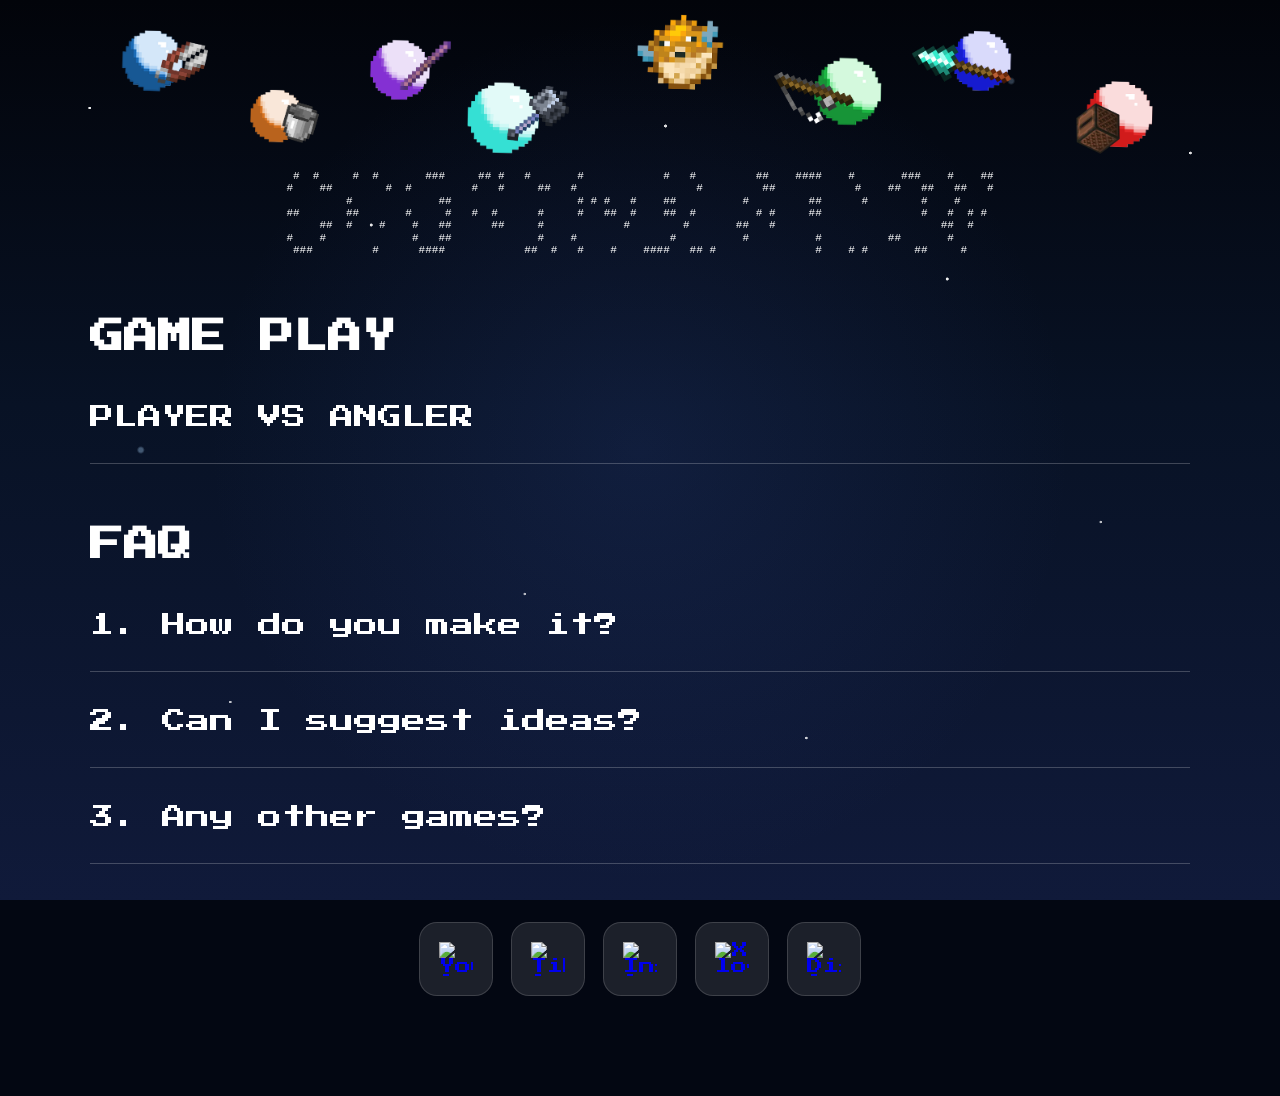
==== commit e0637a08: "Update index.html" ====
--- a/index.html
+++ b/index.html
@@ -252,10 +252,10 @@
   </div>
 
   <script>
-    // ===== ASCII 텍스트 (코드 들여쓰기 문제를 방지하기 위해 배열 사용) =====
+    // ===== ASCII 텍스트 (코드 들여쓰기 문제를 방지하고 완벽한 라인 정렬을 위해 배열로 수정) =====
     const asciiText = [
       "  #####    #####    #####    #####   #####  ##   ##  ##   ##  ##        ##    #####  #####   #####   ##   ##",
-      " ##   ##  ##   ##  ##   ##  ##   ##    ##   ### ###  ##   ##  ##       ####      ##     ##   ##   ##  ###  ##",
+      " ##   ##  ##   ##  ##   ##  ##   ##    ##   ### ###  ##   ##  ##       ####     ##     ##   ##   ##  ###  ##",
       " ##   ##  ##   ##  ##   ##  ##         ##   #######  ##   ##  ##      ##  ##    ##     ##   ##   ##  #### ##",
       " ##   ##  ##   ##  ##   ##   #####     ##   #######  ##   ##  ##      ######    ##     ##   ##   ##  ## ####",
       " ##   ##  ##   ##  ##   ##      ##    ##   ## # ##  ##   ##  ##      ##  ##    ##     ##   ##   ##  ##  ###",
@@ -266,11 +266,13 @@
     const asciiLogo = document.getElementById('asciiLogo');
     const glitchChars = ['#', '@', '%', '&', '*', '+', '?', 'X'];
     const targets = [];
+    let isFullyRevealed = false; // 글자가 모두 생성되었는지 추적하는 변수
 
     // ===== ASCII 빌드 함수 =====
     function buildAscii() {
       asciiLogo.innerHTML = '';
       targets.length = 0;
+      isFullyRevealed = false; // 초기화
       for (const ch of asciiText) {
         if (ch === '\n') { 
           asciiLogo.appendChild(document.createTextNode('\n')); 
@@ -290,38 +292,48 @@
       }
     }
 
-    // ===== 수정된 글리치 함수 (빈칸 우선 채우기) =====
+    // ===== 글리치 애니메이션 함수 =====
     function glitchOne() {
       if (window.innerWidth <= 480 || !targets.length) return;
       
-      // 아직 '#'이 채워지지 않은(빈칸인) 요소들을 먼저 찾습니다.
       const emptyTargets = targets.filter(t => t.textContent === ' ');
+      
+      // 모든 글자가 다 채워졌는지 상태 업데이트
+      if (!isFullyRevealed && emptyTargets.length === 0) {
+        isFullyRevealed = true;
+      }
       
       let target;
       if (emptyTargets.length > 0) {
-        // 아직 채워지지 않은 빈 공간이 있다면, 그 중에서 우선적으로 랜덤 선택
+        // 채워지지 않은 빈 공간 중에서 우선적으로 선택
         target = emptyTargets[Math.floor(Math.random() * emptyTargets.length)];
       } else {
-        // 모두 채워졌다면, 전체 중에서 랜덤하게 선택하여 계속해서 글리치 효과 유지
+        // 다 채워졌다면 전체 중에서 무작위 선택하여 잔상 효과 유지
         target = targets[Math.floor(Math.random() * targets.length)];
       }
 
       const original = target.dataset.original;
-      
       target.textContent = glitchChars[Math.floor(Math.random() * glitchChars.length)];
       target.classList.add('glitching');
       
+      // 상태에 따라 잔상이 머무는 시간 조정 (완성 전: 빠름, 완성 후: 느림)
       setTimeout(() => { 
-        target.textContent = original; // 원래 글자('#')로 고정
+        target.textContent = original; // 원래 문자로 복구
         target.classList.remove('glitching'); 
-      }, 40); // 120 -> 40으로 수정되어 애니메이션 스냅 속도 증가
+      }, isFullyRevealed ? 120 : 40);
     }
 
     buildAscii();
     setInterval(() => {
-      // 랜덤 호출 횟수를 기존 (2~4회)에서 (6~12회)로 3배 늘려 생성 속도 3배 증가
-      const times = Math.random() < 0.5 ? 6 : 12;
-      for (let i = 0; i < times; i++) setTimeout(glitchOne, i * 8); // 간격을 줄여 한 프레임 내에 처리
+      // isFullyRevealed 상태에 따라 호출 빈도수와 간격을 동적으로 조절
+      // 완성 전: 한 번에 6~12개의 글자가 매우 빠르게 생성됨 (3배 속도)
+      // 완성 후: 한 번에 1~2개의 글자만 가끔씩 깜빡임 (원래 속도로 복귀)
+      const times = isFullyRevealed ? (Math.random() < 0.5 ? 1 : 2) : (Math.random() < 0.5 ? 6 : 12);
+      const delayStep = isFullyRevealed ? 60 : 8;
+
+      for (let i = 0; i < times; i++) {
+        setTimeout(glitchOne, i * delayStep);
+      }
     }, 100);
 
     // ===== GAME SCRIPT =====
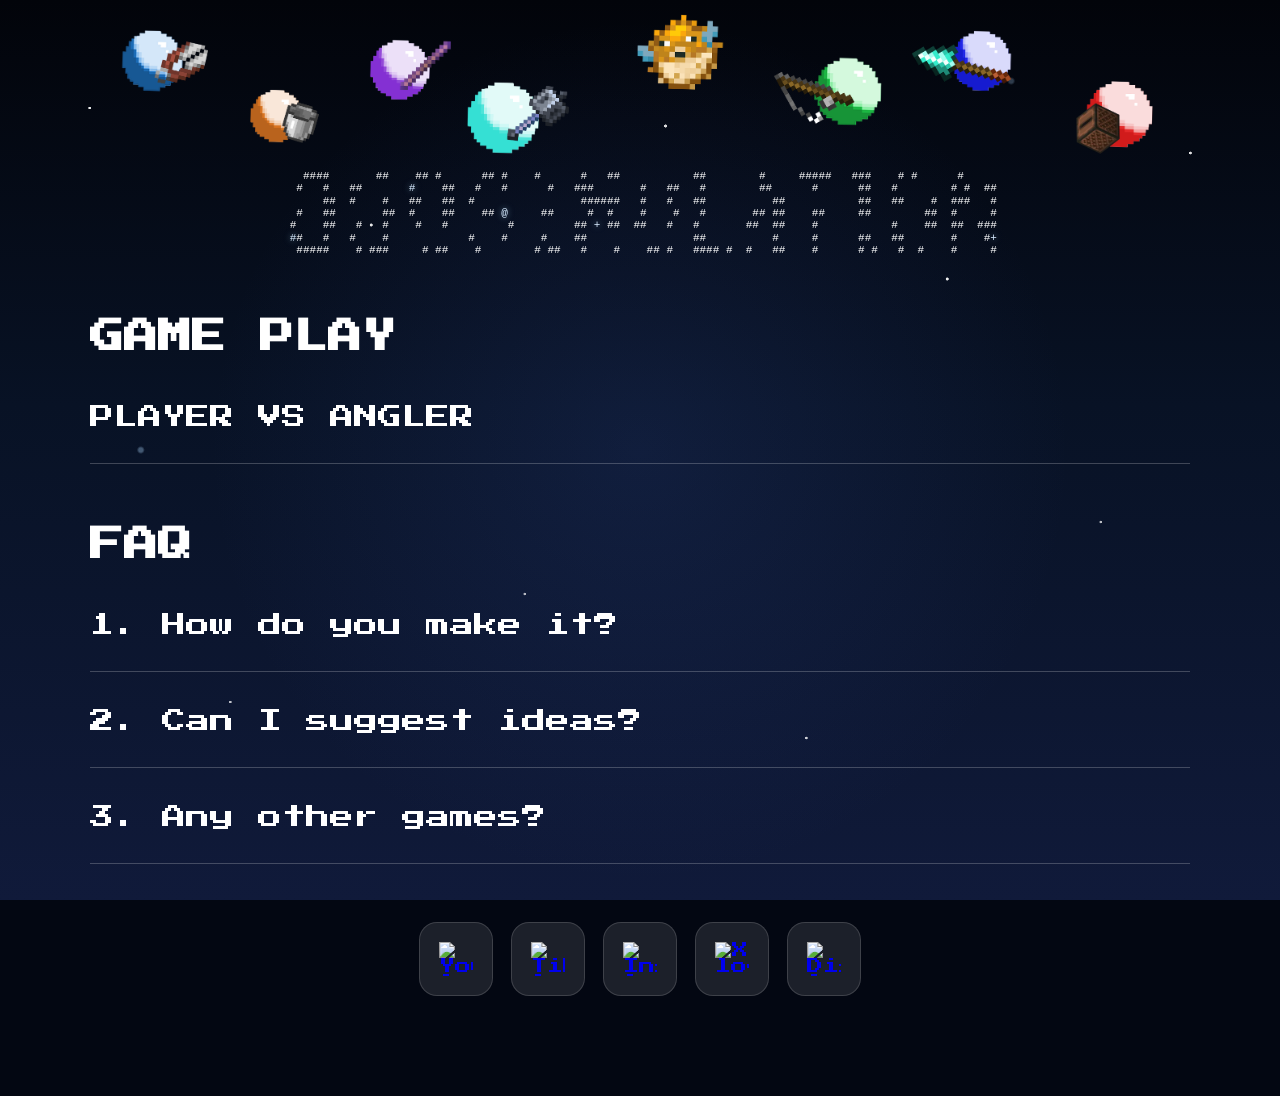
==== commit e31234f1: "Update index.html" ====
--- a/index.html
+++ b/index.html
@@ -258,9 +258,9 @@
       " ##   ##  ##   ##  ##   ##  ##   ##    ##   ### ###  ##   ##  ##       ####     ##     ##   ##   ##  ###  ##",
       " ##   ##  ##   ##  ##   ##  ##         ##   #######  ##   ##  ##      ##  ##    ##     ##   ##   ##  #### ##",
       " ##   ##  ##   ##  ##   ##   #####     ##   #######  ##   ##  ##      ######    ##     ##   ##   ##  ## ####",
-      " ##   ##  ##   ##  ##   ##      ##    ##   ## # ##  ##   ##  ##      ##  ##    ##     ##   ##   ##  ##  ###",
+      " ##   ##  ##   ##  ##   ##       ##    ##   ## # ##  ##   ##  ##      ##  ##    ##     ##   ##   ##  ##  ###",
       " ##   ##  ##   ##  ##   ##  ##   ##    ##   ##   ##  ##   ##  ##      ##  ##    ##     ##   ##   ##  ##   ##",
-      "  #####    #####    #####    #####   #####  ##   ##   #####   ######  ##  ##    ##    #####   #####   ##   ##"
+      "  #####    #####    #####    #####   #####  ##   ##   #####   ######  ##  ##    ##   #####   #####   ##   ##"
     ].join('\n');
 
     const asciiLogo = document.getElementById('asciiLogo');
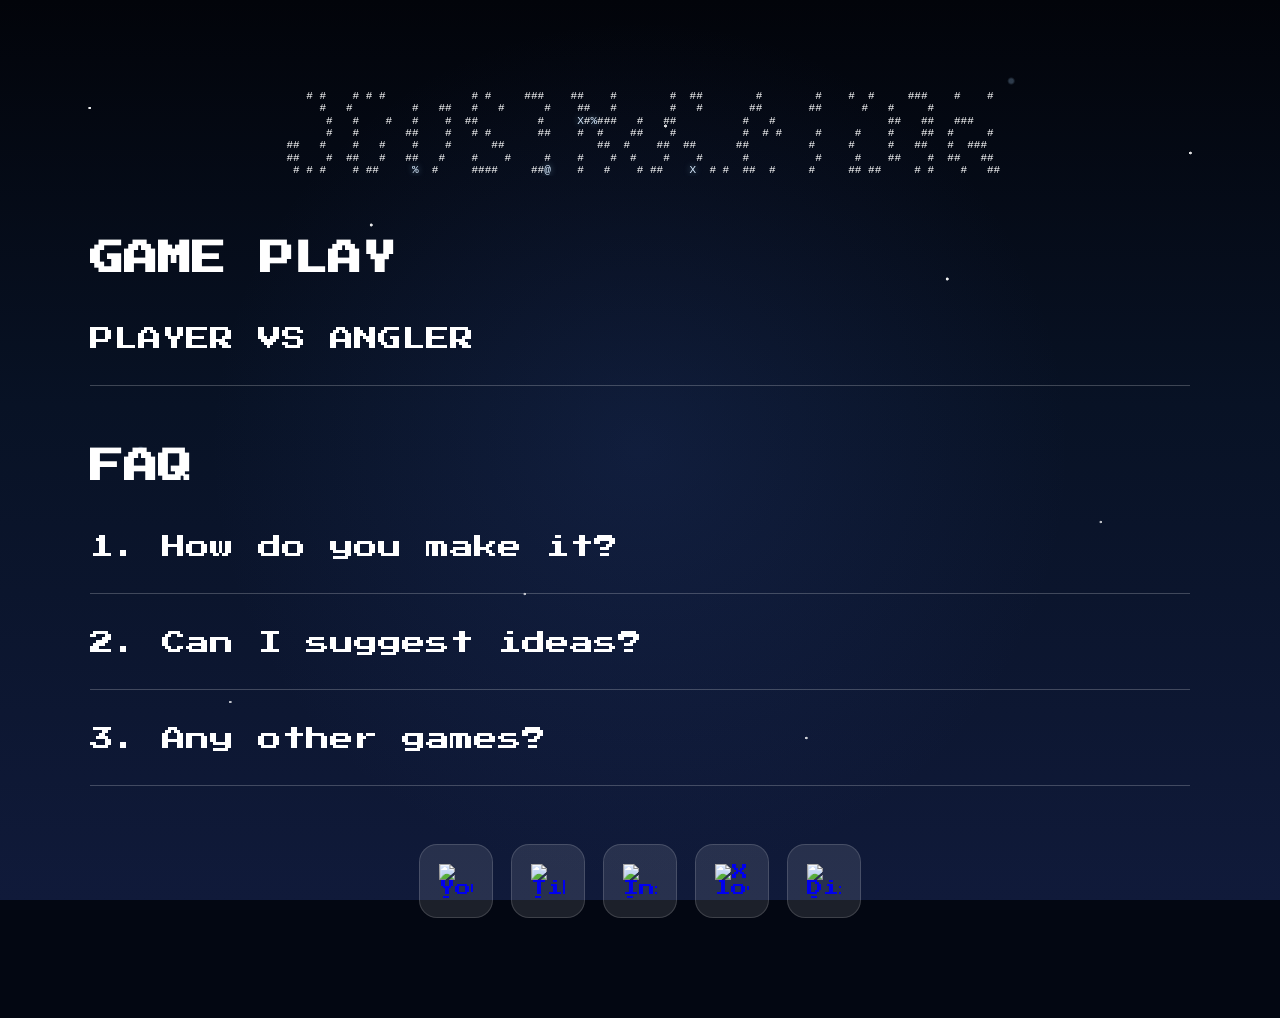
==== commit 29954544: "Update index.html" ====
--- a/index.html
+++ b/index.html
@@ -51,12 +51,11 @@
     }
 
     .container { max-width: 1100px; margin: 0 auto; padding: 10px 20px 80px; position: relative; z-index: 2; }
-    .moon-image { max-width: 100%; display: block; margin: 0 auto 10px; }
-    .ascii-wrap { width: 100%; overflow-x: auto; overflow-y: hidden; margin: 0 auto 52px; text-align: center; -webkit-overflow-scrolling: touch; }
+    .ascii-wrap { width: 100%; overflow-x: auto; overflow-y: hidden; margin: 80px auto 60px; text-align: center; -webkit-overflow-scrolling: touch; }
     .ascii-logo { margin: 0 auto; color: #ffffff; text-align: left; white-space: pre; font-family: "Courier New", Courier, monospace; font-size: 11px; line-height: 1.12; display: inline-block; min-width: max-content; }
     .ascii-char { display: inline; color: #ffffff; }
     .ascii-char.glitching { color: #d8ebff; text-shadow: 0 0 6px rgba(170, 220, 255, 0.55); }
-    .mobile-logo { display: none; margin: 0 auto 52px; font-size: 18px; line-height: 1.8; color: #ffffff; text-align: center; letter-spacing: 1px; text-shadow: 0 0 8px rgba(180, 220, 255, 0.25); }
+    .mobile-logo { display: none; margin: 80px auto 60px; font-size: 18px; line-height: 1.8; color: #ffffff; text-align: center; letter-spacing: 1px; text-shadow: 0 0 8px rgba(180, 220, 255, 0.25); }
     .section-title { font-size: 34px; margin: 58px 0 34px; color: #ffffff; text-align: left; line-height: 1.4; }
     .faq-area { text-align: left; margin-top: 26px; }
     
@@ -173,8 +172,6 @@
   <div class="shooting-star star-3"></div>
 
   <div class="container">
-    <img class="moon-image" src="deamoon2.png" alt="Moon image">
-
     <div class="ascii-wrap">
       <pre class="ascii-logo" id="asciiLogo"></pre>
     </div>
@@ -258,9 +255,9 @@
       " ##   ##  ##   ##  ##   ##  ##   ##    ##   ### ###  ##   ##  ##       ####     ##     ##   ##   ##  ###  ##",
       " ##   ##  ##   ##  ##   ##  ##         ##   #######  ##   ##  ##      ##  ##    ##     ##   ##   ##  #### ##",
       " ##   ##  ##   ##  ##   ##   #####     ##   #######  ##   ##  ##      ######    ##     ##   ##   ##  ## ####",
-      " ##   ##  ##   ##  ##   ##       ##    ##   ## # ##  ##   ##  ##      ##  ##    ##     ##   ##   ##  ##  ###",
+      " ##   ##  ##   ##  ##   ##      ##    ##   ## # ##  ##   ##  ##      ##  ##    ##     ##   ##   ##  ##  ###",
       " ##   ##  ##   ##  ##   ##  ##   ##    ##   ##   ##  ##   ##  ##      ##  ##    ##     ##   ##   ##  ##   ##",
-      "  #####    #####    #####    #####   #####  ##   ##   #####   ######  ##  ##    ##   #####   #####   ##   ##"
+      "  #####    #####    #####    #####   #####  ##   ##   #####   ######  ##  ##    ##    #####   #####   ##   ##"
     ].join('\n');
 
     const asciiLogo = document.getElementById('asciiLogo');
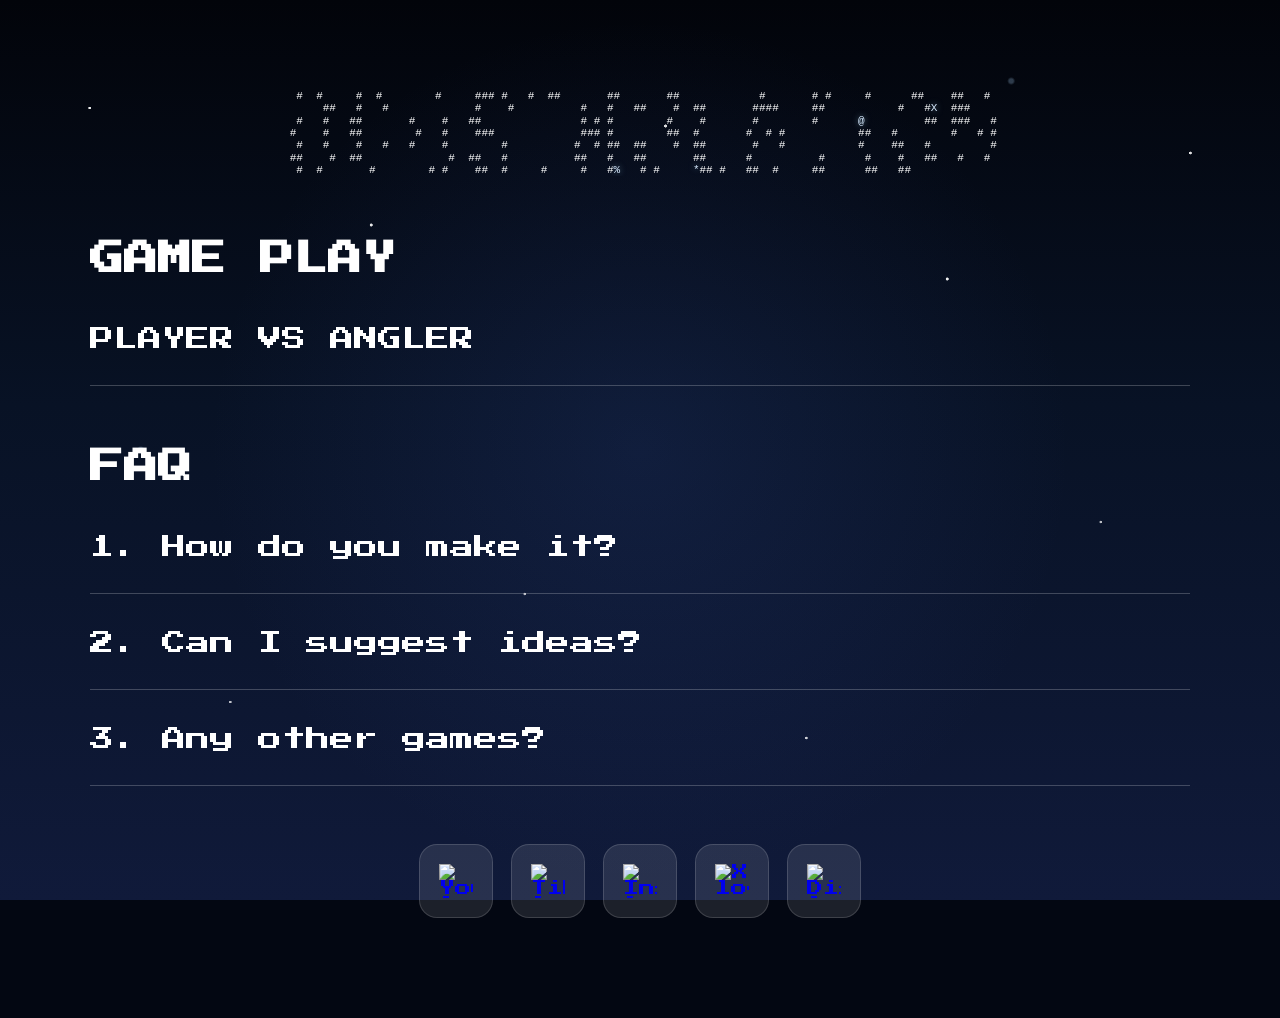
==== commit 0c330a1c: "Update index.html" ====
--- a/index.html
+++ b/index.html
@@ -255,9 +255,9 @@
       " ##   ##  ##   ##  ##   ##  ##   ##    ##   ### ###  ##   ##  ##       ####     ##     ##   ##   ##  ###  ##",
       " ##   ##  ##   ##  ##   ##  ##         ##   #######  ##   ##  ##      ##  ##    ##     ##   ##   ##  #### ##",
       " ##   ##  ##   ##  ##   ##   #####     ##   #######  ##   ##  ##      ######    ##     ##   ##   ##  ## ####",
-      " ##   ##  ##   ##  ##   ##      ##    ##   ## # ##  ##   ##  ##      ##  ##    ##     ##   ##   ##  ##  ###",
+      " ##   ##  ##   ##  ##   ##       ##    ##   ## # ##  ##   ##  ##      ##  ##    ##     ##   ##   ##  ##  ###",
       " ##   ##  ##   ##  ##   ##  ##   ##    ##   ##   ##  ##   ##  ##      ##  ##    ##     ##   ##   ##  ##   ##",
-      "  #####    #####    #####    #####   #####  ##   ##   #####   ######  ##  ##    ##    #####   #####   ##   ##"
+      "  #####    #####    #####    #####   #####  ##   ##   #####   ######  ##  ##    ##   #####   #####   ##   ##"
     ].join('\n');
 
     const asciiLogo = document.getElementById('asciiLogo');
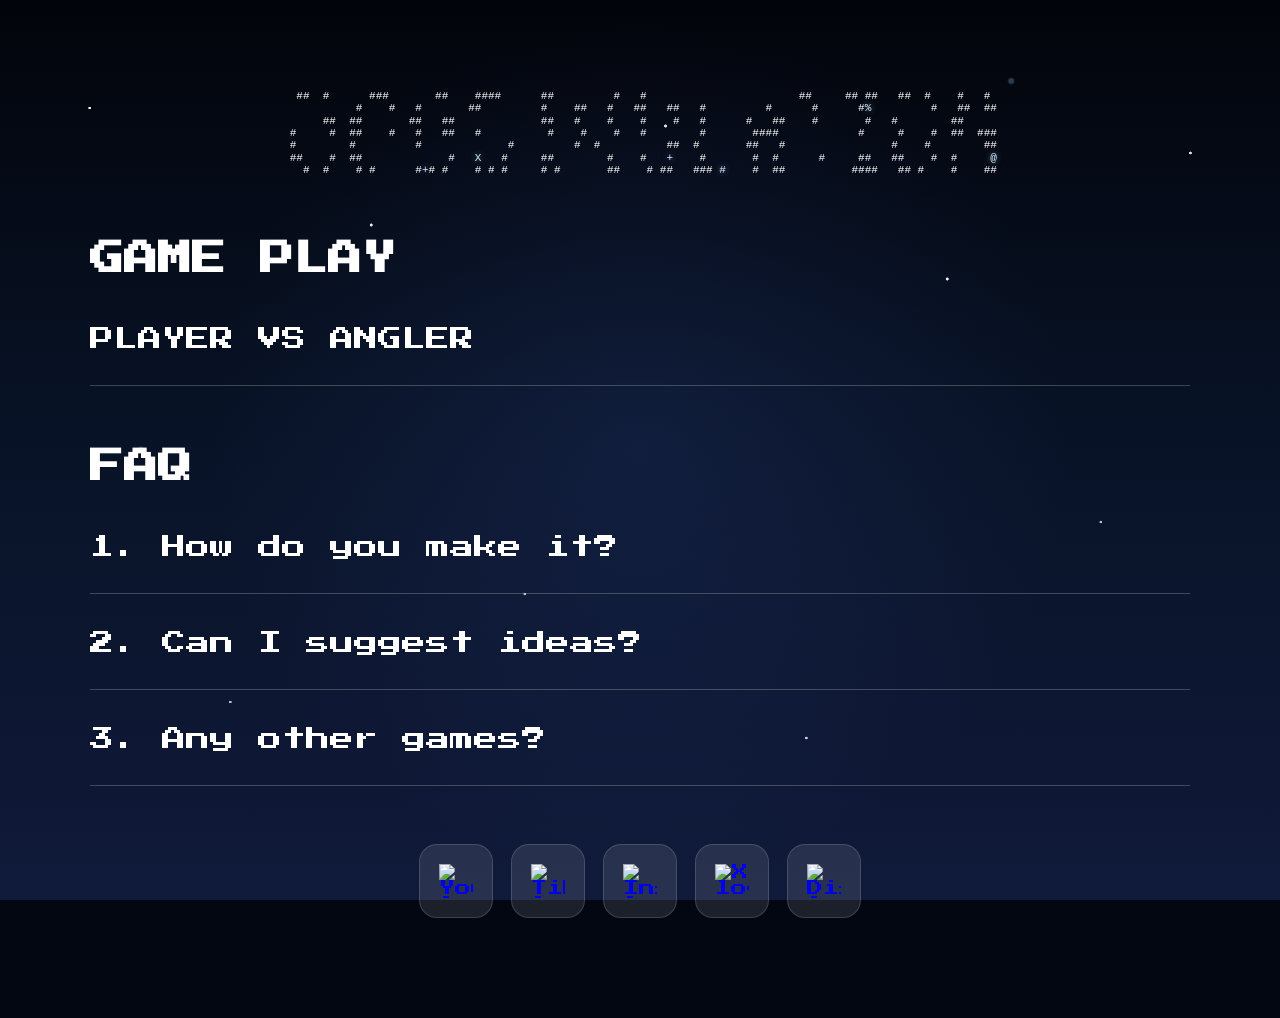
==== commit 2f3845c9: "Update index.html" ====
--- a/index.html
+++ b/index.html
@@ -194,7 +194,7 @@
                     <div class="start-text">CLICK TO START</div>
                     <div class="start-sub">Stick VS Angler</div>
                     <div class="pc-only">* CURRENTLY PC ONLY *</div>
-                    <div class="controls-info">[WASD]: Move<br><br>[J]: Auto-Charge Attack</div>
+                    <div class="controls-info">[WASD]: Move<br><br>[J]: Auto-Charge Attack<br><br>[R]: Restart</div>
                 </div>
                 <canvas id="gameCanvas" width="550" height="550"></canvas>
                 <div id="statusBar"></div>
@@ -912,7 +912,7 @@
             ctx.font="12px 'Press Start 2P', cursive";
             ctx.fillStyle="#AAA";
             if (Math.floor(Date.now() / 500) % 2 === 0) {
-                ctx.fillText("CLICK TO RESTART", canvas.width/2, canvas.height/2 + 130);
+                ctx.fillText("CLICK OR PRESS 'R' TO RESTART", canvas.width/2, canvas.height/2 + 130);
             }
         }
     }
@@ -943,6 +943,12 @@
         if (k === 'q') k = 'a';
 
         if(['w','a','s','d'].includes(k)) keys[k] = true;
+
+        if (k === 'r') {
+            if (isStarted && isGameOver) {
+                resetGame();
+            }
+        }
 
         if (k === 'j') {
             const overlay = document.getElementById("startOverlay");
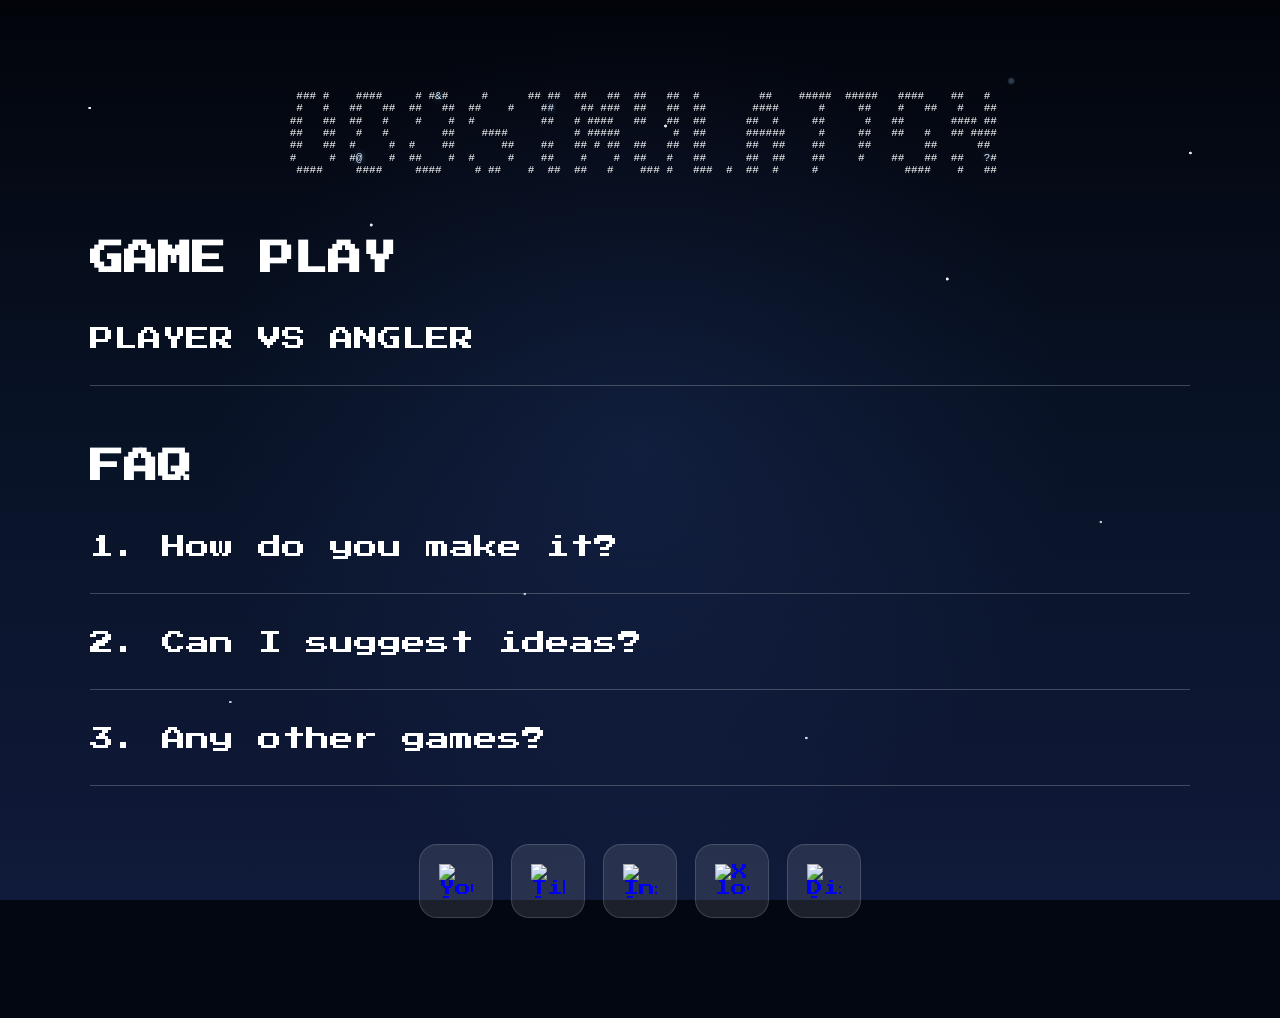
==== commit 371602bc: "Update index.html" ====
--- a/index.html
+++ b/index.html
@@ -944,8 +944,8 @@
 
         if(['w','a','s','d'].includes(k)) keys[k] = true;
 
-        if (k === 'r') {
-            if (isStarted && isGameOver) {
+        if (k === 'r' || k === 'ㄱ' || e.code === 'KeyR') {
+            if (isStarted) {
                 resetGame();
             }
         }
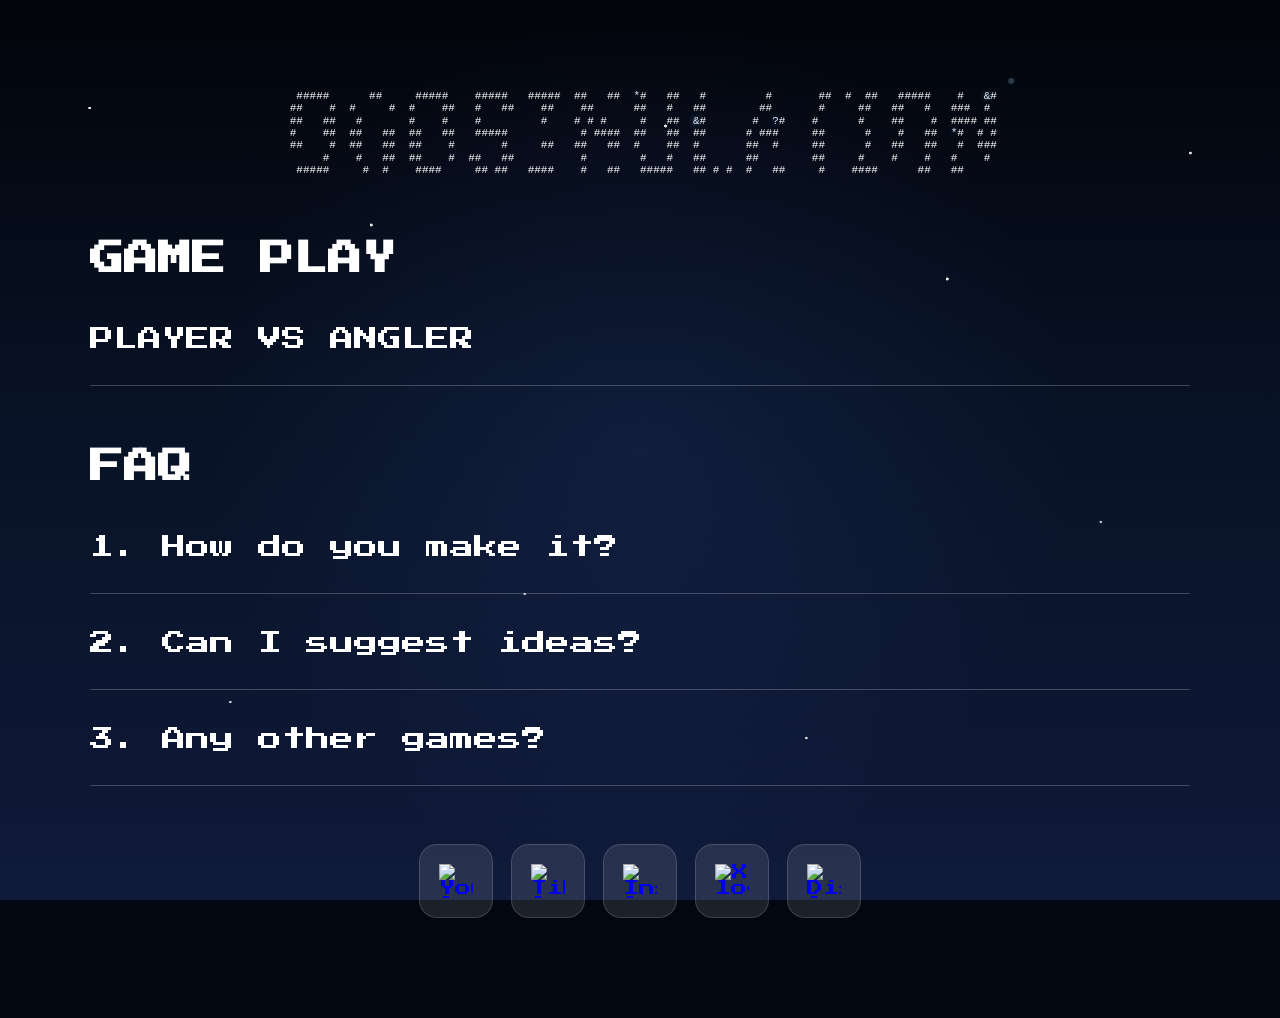
==== commit bd79fc06: "Update index.html" ====
--- a/index.html
+++ b/index.html
@@ -216,14 +216,14 @@
       <details>
         <summary>2. Can I suggest ideas?</summary>
         <div class="faq-answer">
-          Of course. Please share your ideas on my <a href="https://discord.gg/u9Z475AxYY" target="_blank" rel="noopener noreferrer">Discord</a>.
+          Of course. Please share your ideas on my <a href="https://discord.gg/cJRnUhrqxG" target="_blank" rel="noopener noreferrer">Discord</a>.
         </div>
       </details>
       
       <details>
         <summary>3. Any other games?</summary>
         <div class="faq-answer">
-          Yes, there is. You can play it on <a href="https://discord.gg/u9Z475AxYY" target="_blank" rel="noopener noreferrer">Discord</a>.
+          Yes, there is. You can play it on <a href="https://discord.gg/cJRnUhrqxG" target="_blank" rel="noopener noreferrer">Discord</a>.
         </div>
       </details>
       
@@ -242,7 +242,7 @@
       <a class="icon-link" href="https://x.com/ooosimulation" target="_blank" rel="noopener noreferrer" aria-label="X (Twitter)">
         <img src="https://cdn.simpleicons.org/x/white" alt="X logo">
       </a>
-      <a class="icon-link" href="https://discord.gg/u9Z475AxYY" target="_blank" rel="noopener noreferrer" aria-label="Discord">
+      <a class="icon-link" href="https://discord.gg/cJRnUhrqxG" target="_blank" rel="noopener noreferrer" aria-label="Discord">
         <img src="https://cdn.simpleicons.org/discord/white" alt="Discord logo">
       </a>
     </div>
